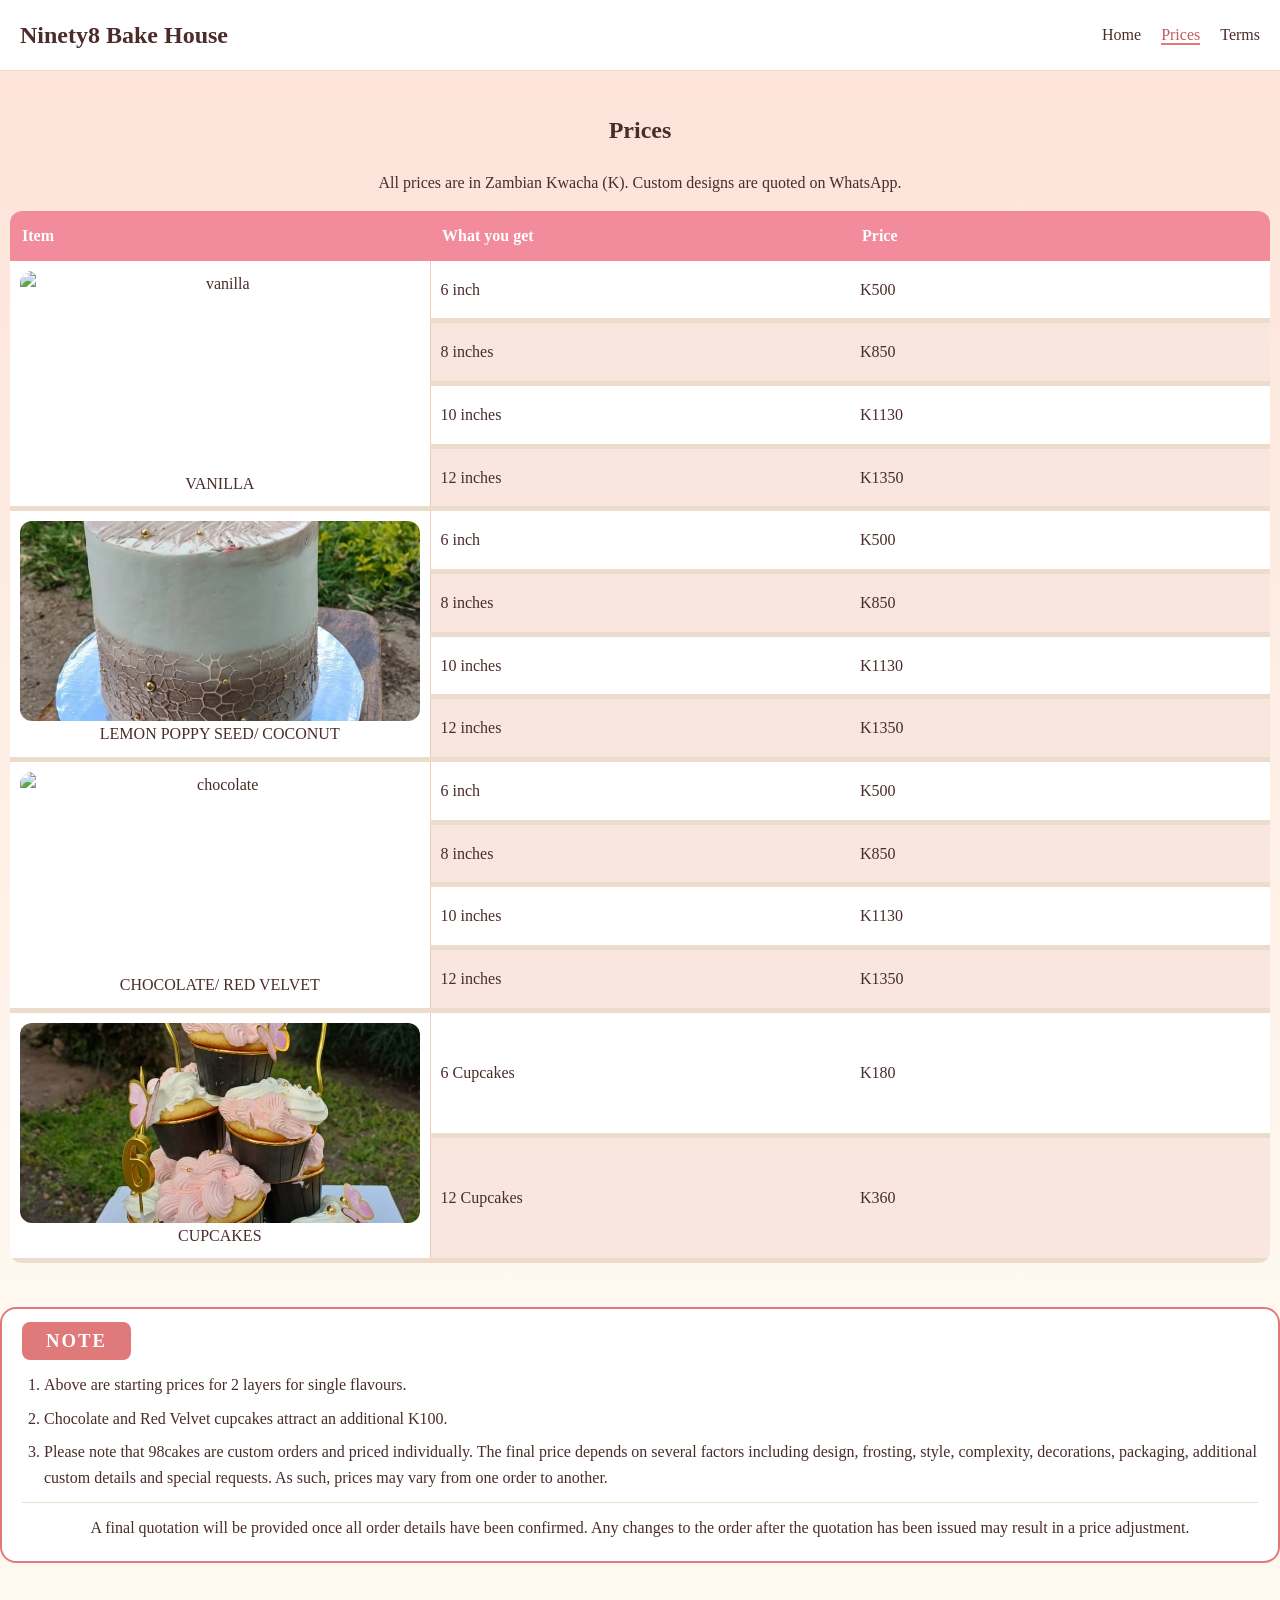
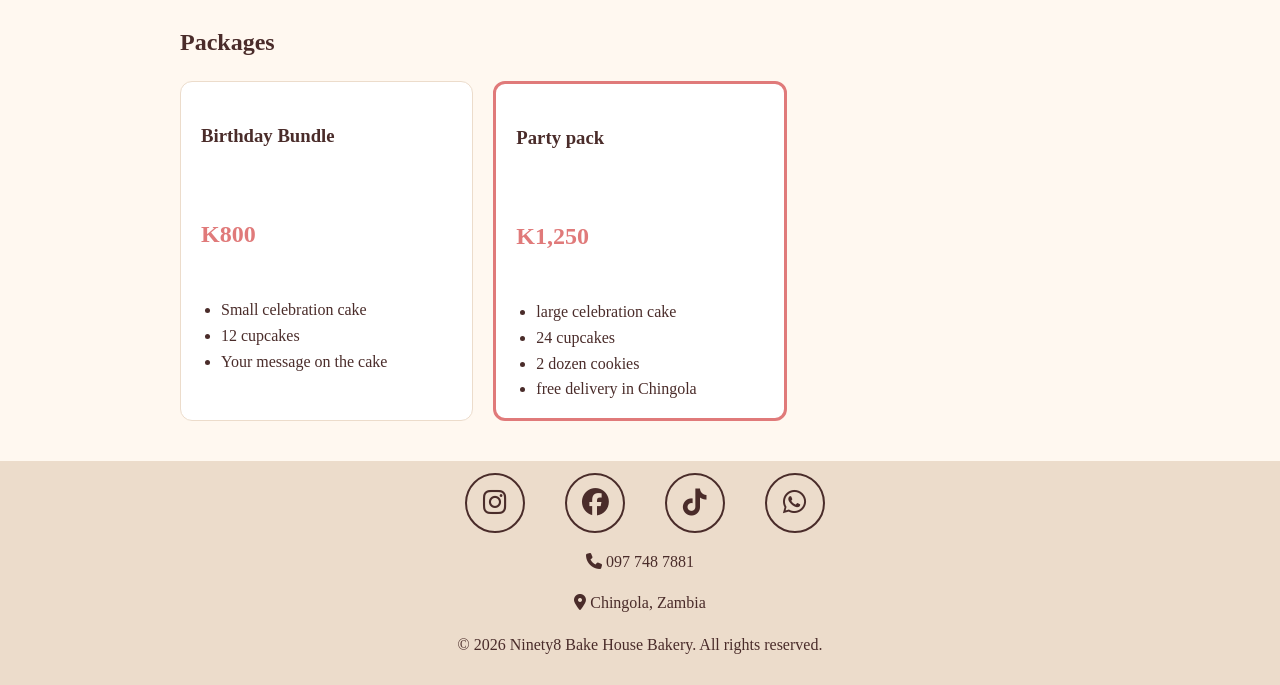
==== prices.html @ 7734d2f4 "fixing images and merge issues" ====
<!DOCTYPE html>
<html lang="en">
<head>
  <meta charset="UTF-8">
  <meta name="viewport" content="width=device-width, initial-scale=1.0">
  <title>Prices | Ninety8 Bake House Bakery</title>
  <meta name="description" content="Prices for cakes, cupcakes, cookies and party packages.">
  <link rel="stylesheet" href="styles.css">
   <link rel="stylesheet" href="https://cdnjs.cloudflare.com/ajax/libs/font-awesome/6.7.2/css/all.min.css">
</head>
<body>

  <header class="site-header">
    <a href="index.html" class="logo">Ninety8 Bake House</a>
    <nav>
      <a href="index.html">Home</a>
      <a href="prices.html" class="active" >Prices</a>
      <a href="terms.html">Terms</a>
    </nav>
  </header>

  <main>
    <section class="hero">
      <h1>Prices</h1>
      <p>All prices are in Zambian Kwacha (K). Custom designs are quoted on WhatsApp.</p>

      <!-- A <table> is for data that has rows and columns, like a price list.
           <thead> = the heading row.  <tbody> = the data rows.
           <tr> = table row.  <th> = heading cell.  <td> = normal cell. -->
           
      <table class="price-table" >
        <thead>
          <tr>
            <th>Item</th>
            <th>What you get</th>
            <th>Price</th>
          </tr>
        </thead>
        
        <tbody>
          <tr>
            <td rowspan="4" class="flavor"><img src="images/vanilla.jpg" alt="vanilla">VANILLA</td>
            <td>6 inch</td>
            <td>K500</td>
          </tr>
          <tr>  
            <td>8 inches</td>
            <td>K850</td>
          </tr>
           <tr>  
            <td>10 inches</td>
            <td>K1130</td>
          </tr> 
          <tr>  
            <td>12 inches</td>
            <td>K1350</td>
          </tr>
          
           <tr>
            <td rowspan="4"  class="flavor"><img src="images/Coconut.jpg" alt="coconut">LEMON POPPY SEED/ COCONUT</td>
            <td>6 inch</td>
            <td>K500</td>
          </tr>
          <tr>  
            <td>8 inches</td>
            <td>K850</td>
          </tr>
           <tr>  
            <td>10 inches</td>
            <td>K1130</td>
          </tr> 
          <tr>  
            <td>12 inches</td>
            <td>K1350</td>
          </tr>
          
           <tr>
            <td rowspan="4"  class="flavor"> <img src="images/chocolate.jpg" alt="chocolate">CHOCOLATE/ RED VELVET</td>
            <td>6 inch</td>
            <td>K500</td>
          </tr>
          <tr>  
            <td>8 inches</td>
            <td>K850</td>
          </tr>
           <tr>  
            <td>10 inches</td>
            <td>K1130</td>
          </tr> 
          <tr>  
            <td>12 inches</td>
            <td>K1350</td>
          </tr>
           <tr>
            <td rowspan="2"  class="flavor"><img src="images/cupcakes2.jpg" alt="cupcakes"> CUPCAKES</td>
            <td>6 Cupcakes</td>
            <td>K180</td>
          </tr>
            <td>12 Cupcakes</td>
            <td>K360</td>
          </tr>
          </tbody>
      </table>
    </section>
       
    
    <div class="note">
          <h3 class="note-title">Note</h3>
           <ol>
              <li>Above are starting prices for 2 layers for single flavours.</li>
              <li>Chocolate and Red Velvet cupcakes attract an additional K100.</li>
              <li>Please note that 98cakes are custom orders and priced individually. The final price depends on several factors including design, frosting, style, complexity, decorations, packaging, additional custom details and special requests. As such, prices may vary from one order to another.</li>
           </ol>
          <p class="note-footer">A final quotation will be provided once all order details have been confirmed. Any changes to the order after the quotation has been issued may result in a price adjustment.</p>
     </div>

    <section  class="section">
      <h2>Packages</h2>
      
      <div class="cards"> 
      
        <article class="card package" >
        <h3>Birthday Bundle</h3>
        <p   class="price">K800</p>
        <!-- <ul> = a bulleted list ("unordered"). Each bullet is an <li> (list item). -->
        <ul>
          <li>Small celebration cake</li>
          <li>12 cupcakes</li>
          <li>Your message on the cake</li>
        </ul>
      </article>
      <article class="card package featured">
        <h3>Party pack</h3>
        <p   class="price"> K1,250</p>
        <ul>
          <li>large celebration cake</li>
          <li>24 cupcakes</li>
          <li>2 dozen cookies</li>
          <li>free delivery in Chingola</li>
        </ul>
      </article>
      </div>
    </section>
  </main>
<footer class="site-footer">
           <section>
      <!--social media links-->
      <div class="social-links" >
        <a href="https://instagram.com/98bake_house"
           target="_blank"
           aria-label="instagram">
          <i class="fa-brands fa-instagram"></i>
        </a>
         <a href="https://www.facebook.com/share/1FQyY4DqXN/"
                target="_blank"
               rel="noopener noreferrer"
               aria-label="Facebook">
              <i class="fa-brands fa-facebook"></i>
          </a>
        <a href="https://tiktok.com/@98_bakehouse"
           target="_blank"
           aria-label="tiktok">
          <i class="fa-brands fa-tiktok"></i>
           </a>
          <a href="https://wa.me/260964182847"
           target="_blank"
           aria-label="WhatsApp">
          <i class="fa-brands fa-whatsapp"></i>
        </a>

      </div>
     </section>
          <p>
        <i class="fa-solid fa-phone"></i>
        097 748 7881
       </p>

      <p>
        <i class="fa-solid fa-location-dot"></i>
        Chingola, Zambia
      </p>
     
     <p>&copy; <span id="year">2026</span> Ninety8 Bake House Bakery. All rights reserved.</p>
   
</footer>

</body>
</html>
---- styles.css ----
/* ==========================================================
   Ninety8 Bake House styles
   How CSS works:   selector { property: value; }
     body         -> every <body> tag
     .card        -> every tag with class="card"
     nav a        -> every <a> that is INSIDE a <nav>
     nav a:hover  -> that <a>, but only while the mouse is over it
   ========================================================== */


/* ============ 1. Colours and fonts (DONE, read it) ============ */
/* These are VARIABLES. Change a colour here once, it changes everywhere.
   Use one like this:  color: var(--brown);
   Pick colours that match her brand. Try https://coolors.co for ideas. */
:root {
  --cream: #fff8f0;
  --brown: #4a2c2a;
  --pink: #e07a7a;
  --pink-dark: #c25b5b;
  --line: #ecdccb;
  --white: #ffffff;
  --pink-light: #f28b9b;
  --blush: #f8e6df;
}

/* Makes width and padding behave the way you expect. Just keep it. */
* {
  box-sizing: border-box;
}

body {
  margin: 0;
  font-family: Georgia, "Times New Roman", serif;
  background: var(--cream);
  color: var(--brown);
  line-height: 1.6;
}

a {
  color: var(--pink-dark);
}

/* Images never get wider than the box they are in. Important on phones. */
img {
  max-width: 100%;
  display: block;
}


/* ============ 2. Header and navigation (DONE, read it) ============ */
/* display: flex puts the children (logo and nav) side by side.
   justify-content: space-between pushes them to opposite ends.
   flex-wrap: wrap lets them go onto two lines on a small phone. */
.site-header {
  display: flex;
  flex-wrap: wrap;
  justify-content: space-between;
  align-items: center;
  gap: 12px;
  padding: 16px 20px;
  background: var(--white);
  border-bottom: 1px solid var(--line);
}

.logo {
  font-size: 1.5rem;
  font-weight: bold;
  text-decoration: none;
  color: var(--brown);
}

nav a {
  margin-left: 16px;
  text-decoration: none;
  color: var(--brown);
}

nav a:first-child {
  margin-left: 0;
}

/* .active is the page you are on right now. */
nav a:hover,
nav a.active {
  color: var(--pink-dark);
  border-bottom: 2px solid var(--pink);
}


/* ============ 3. Sections, hero and button (TODO) ============ */

/* TODO 3a: .section
   Keep content from stretching too wide on big screens, and centre it.
   Hints: max-width: 960px;  margin: 0 auto;  padding: 40px 20px;  */
   .section {
      max-width: 960px;
      margin: 0 auto;
      padding: 40px 20px;
      
   }


/* TODO 3b: .hero  (the big welcome block on the home page)
   Centre the text, give it lots of space (padding), and a soft background.
   Hint for a fade:  background: linear-gradient(180deg, #fde3d9, var(--cream)); */
   .hero {
      text-align: center;
      padding: 20px 10px;
      background: linear-gradient(180deg, #fde3d9, var(--cream));

   }


/* TODO 3c: .button  (makes a link look like a button)
   Hints: display: inline-block;  padding;  background: var(--pink);
          color: white;  border-radius: 999px (fully round ends);
          text-decoration: none (removes the underline).
   Then add .button:hover with a darker background. */
   .button {
      display: inline-block ;
      padding: 10px;
      background: var(--pink);
      color: var(--white);
      border-radius: 999px ;
      text-decoration: none;
      transition: 0.2s;
   }
   
   .button:hover {
      background: var(--pink-dark);
      color: var(--white);
   }
   


/* ============ 4. Cards (TODO) ============ */

/* TODO 4a: .cards  (the box that holds the 3 products, or the 2 packages)
   On phones: one card per row.
   Hints: display: grid;  grid-template-columns: 1fr;  gap: 20px;  */
   .cards {
      display: grid;
      grid-template-columns:1fr;
      gap: 20px;
   }


/* TODO 4b: .card
   A white box with a thin border and rounded corners.
   Hints: background, border: 1px solid var(--line), border-radius: 12px,
          overflow: hidden (so the image does not poke out of the round corners). */

.card {
   background: var(--white);
   border: 1px solid var(--line);
   border-radius: 12px;
   overflow: hidden;

}

/* TODO 4c: .card img
   Make all 3 photos the same height without squashing them.
   Hints: width: 100%;  height: 200px;  object-fit: cover;
   Try object-fit: fill  to see why "cover" is better. */
.card img {
  width: 100%;
  height: 200px;
  object-fit: cover;
   border-radius: 12px;
}


/* TODO 4d: .card h3, .card p
   The text is touching the card edges. Give it padding on the left and right. */
   .card h3 {
      padding: 20px;

   }
   .card p {
      padding: 20px;
   }


/* TODO 4e: .featured  (the package we want people to pick)
   Make it stand out: a thicker pink border. */
   .featured {
      border: 3px solid var(--pink);
   }

/* TODO 4f: .price  (the big price on a package card)
   Big, bold, pink. */
   .price {
      font-size: 24px;
      font-weight: bold;
      color: var(--pink);
   }
   


/* ============ 5. Price table (TODO) ============ */

/* TODO 5: .price-table
   Hints: width: 100%;  border-collapse: collapse;  (look up what this does)
   Then style .price-table th and .price-table td:
     some padding, text-align: left, a line under each row (border-bottom).
   Make the heading row dark (background: var(--brown)) with white text. */
   .price-table {
      width: 100%;
      border-collapse: collapse;
      border-radius: 12px;
      overflow: hidden;
      background:  #ffffff;
      table-layout: fixed;
     
   }
   .price-table img {
  width: 100%;
  height: 200px;
  object-fit: cover;
   border-radius: 12px;
}


   .price-table th {
      padding: 12px;
      color: var(--white);
      text-align: left;
      background-color: var(--pink-light);
   }

   .price-table td {
      padding: 10px; 
      text-align: left;
      color: var(--brown);
      border-bottom: 5px solid var(--line);
   }

   .price-table tr:nth-child(even) td {
      background-color: var(--blush);
   }

   td.flavor {
  text-align: center;
  vertical-align: middle;
}

td.flavor {
  border-right: 1px solid #e9cdbb;
}

  


/* ============ 6. (Stage 5 will go here) ============ */


/* ============ 7. Footer (TODO) ============ */

/* TODO 7: .site-footer
   Dark background, light text, centred, some padding.
   Footer links are now hard to read: fix .site-footer a too. */
   .site-footer {
      background: var(--line);
      text-align: center;
      padding: 12px;
   }

  
/* ============ 8. Bigger screens (TODO) ============ */
/* We built everything for PHONES first ("mobile first").
   A media query is CSS that only applies when a condition is true.
   This one: only when the screen is at least 700px wide.

   TODO 8: inside the media query below, make .cards show 3 columns
   Hint: grid-template-columns: repeat(3, 1fr);
   Test it: press F12, then click the phone/tablet icon at the top of DevTools,
   and drag the width smaller and bigger. Watch the cards jump. */

@media (min-width: 700px) {
   .cards{
 grid-template-columns: repeat(3, 1fr) ;
   }
}


/* ============ SOCIAL MEDIA LINKS ============ */

.social-links {
    display: flex;
    flex-wrap: wrap;
    gap: 30px;
    align-items: center;
    justify-content: center ;
}

.social-links a {
    width: 80px;
    height: 60px;
    flex: 0 0 60px;

    border: 2px solid var(--brown);
    border-radius: 50%;

    display: flex;
    justify-content: center;
    align-items: center;

    color: var(--brown);
    background: transparent;

    font-size: 27px;
    text-decoration: none;

    transition: all 0.3s ease;
    margin-left: 10px;
}

/* Hover effect */
.social-links a:hover {
    background: var(--pink);
    border-color: var(--pink);
    color: var(--white);
    transform: translateY(-4px);
}

.note {
  margin-top: 24px;
  padding: 20px;
  background: #fff;
  border: 2px solid var(--pink);
  border-radius: 16px;
  text-align: left;
}

.note-title {
  display: inline-block;
  margin: -34px 0 12px;
  padding: 4px 24px;
  background: var(--pink);
  color: #fff;
  border-radius: 8px;
  letter-spacing: 2px;
  text-transform: uppercase;
}

.note ol {
  margin: 0 0 12px;
  padding-left: 22px;
}

.note li {
  margin-bottom: 8px;
}

.note-footer {
  margin: 0;
  padding-top: 12px;
  border-top: 1px solid var(--line);
  text-align: center;
}
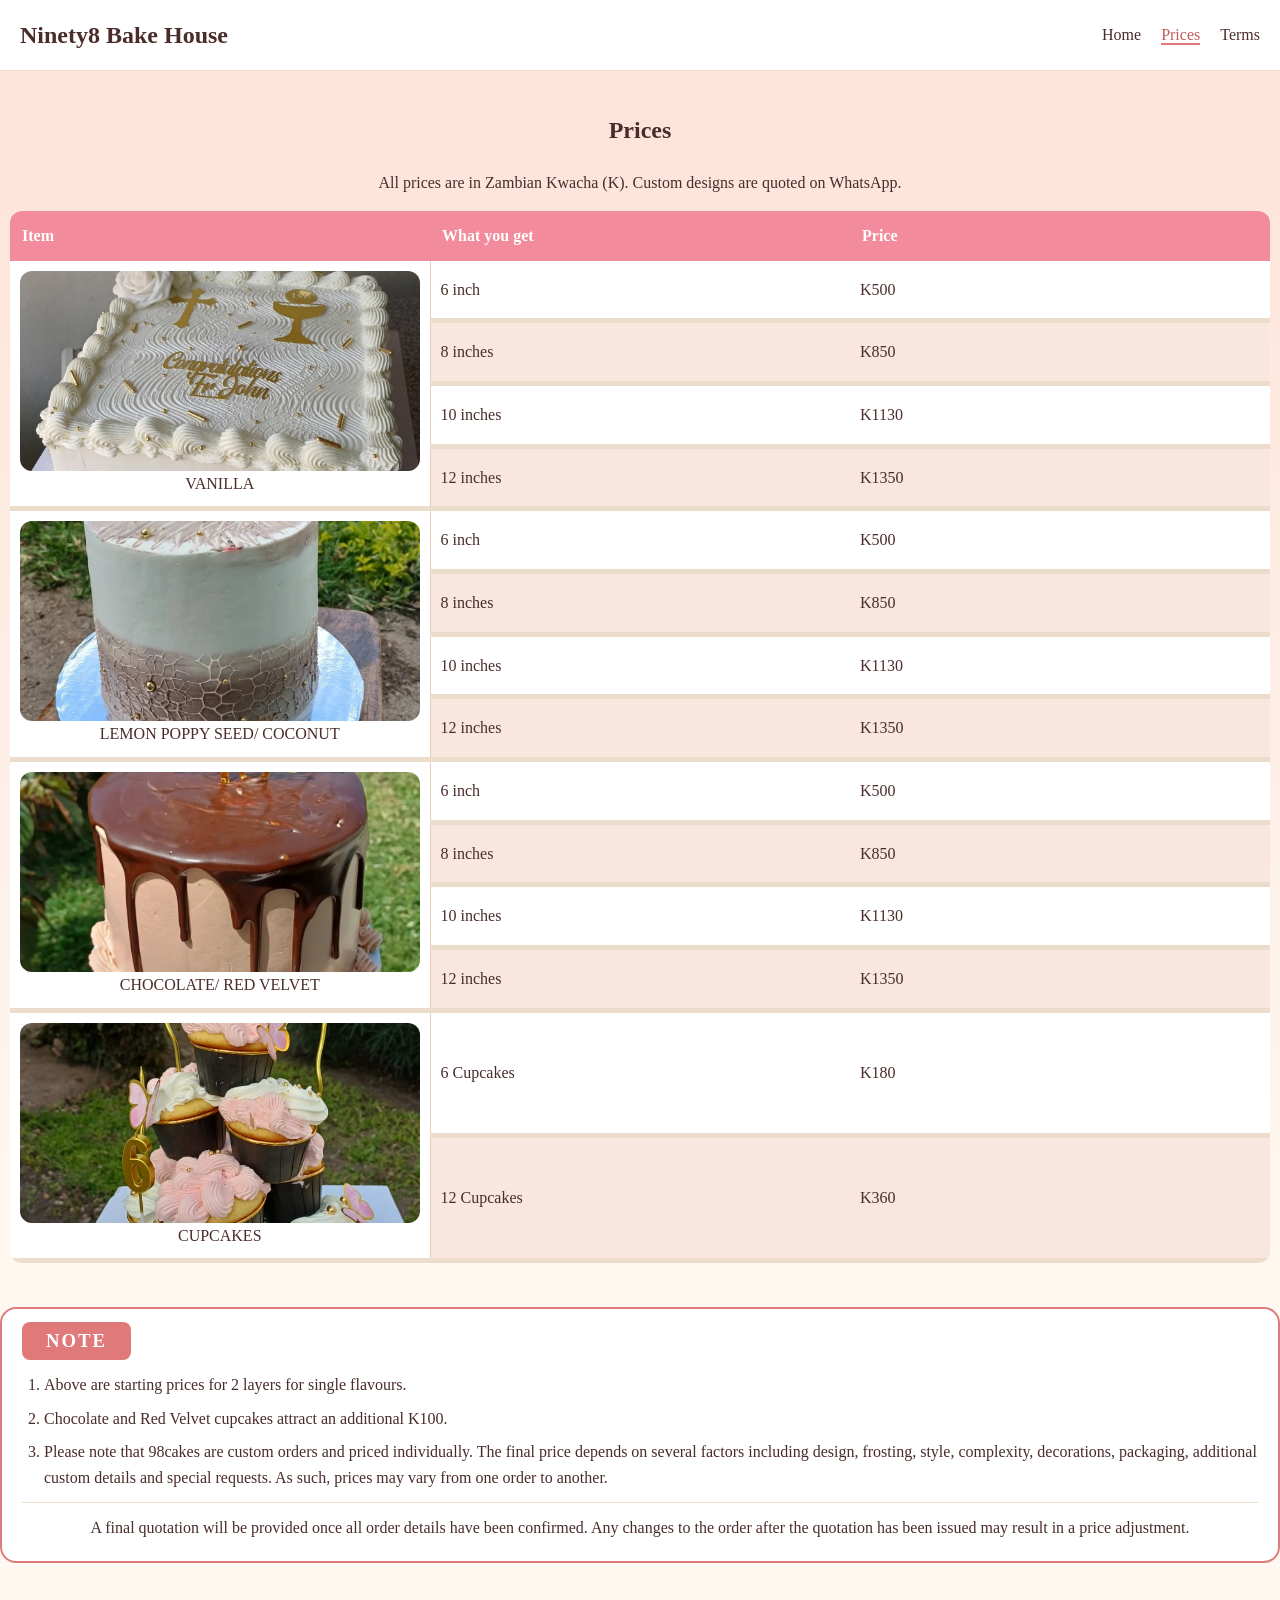
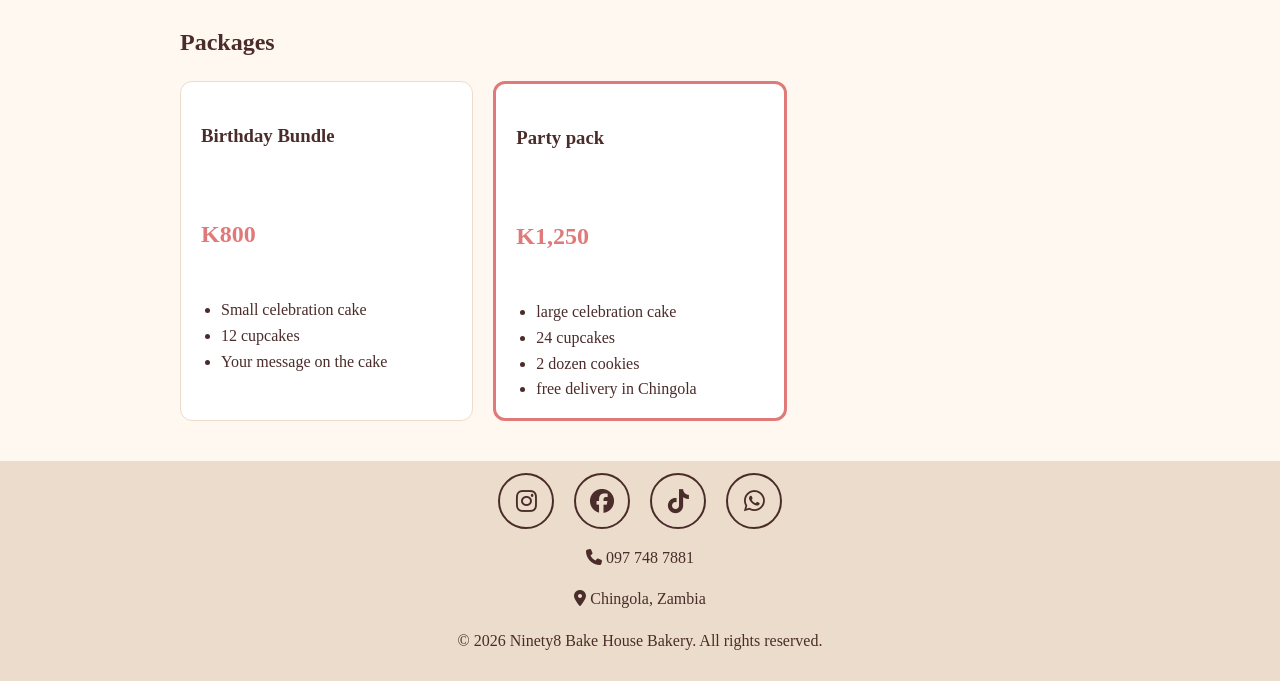
==== commit 0890fc12: "Update prices.html" ====
--- a/prices.html
+++ b/prices.html
@@ -39,7 +39,7 @@
         
         <tbody>
           <tr>
-            <td rowspan="4" class="flavor"><img src="images/vanilla.jpg" alt="vanilla">VANILLA</td>
+            <td rowspan="4" class="flavor"><img src="images/Vanilla.jpg" alt="vanilla">VANILLA</td>
             <td>6 inch</td>
             <td>K500</td>
           </tr>
@@ -75,7 +75,7 @@
           </tr>
           
            <tr>
-            <td rowspan="4"  class="flavor"> <img src="images/chocolate.jpg" alt="chocolate">CHOCOLATE/ RED VELVET</td>
+            <td rowspan="4"  class="flavor"> <img src="images/Chocolate.jpg" alt="chocolate">CHOCOLATE/ RED VELVET</td>
             <td>6 inch</td>
             <td>K500</td>
           </tr>
@@ -185,4 +185,4 @@
 </footer>
 
 </body>
-</html>+</html>
--- a/styles.css
+++ b/styles.css
@@ -287,40 +287,41 @@
 
 .social-links {
     display: flex;
-    flex-wrap: wrap;
-    gap: 30px;
+    flex-wrap: nowrap;
+    gap: clamp(8px, 3vw, 20px) ;
     align-items: center;
     justify-content: center ;
 }
 
 .social-links a {
-    width: 80px;
-    height: 60px;
-    flex: 0 0 60px;
-
-    border: 2px solid var(--brown);
-    border-radius: 50%;
-
-    display: flex;
-    justify-content: center;
-    align-items: center;
-
-    color: var(--brown);
-    background: transparent;
-
-    font-size: 27px;
-    text-decoration: none;
-
-    transition: all 0.3s ease;
-    margin-left: 10px;
-}
-
-/* Hover effect */
+  width: clamp(36px, 11vw, 56px);
+  height: clamp(36px, 11vw, 56px);
+  flex: 0 1 auto;
+
+  border: 2px solid var(--brown);
+  border-radius: 50%;
+
+  display: flex;
+  justify-content: center;
+  align-items: center;
+
+  color: var(--brown);
+  background: transparent;
+  text-decoration: none;
+  transition: all 0.3s ease;
+  padding: 0;
+  margin: 0;
+}
+
 .social-links a:hover {
-    background: var(--pink);
-    border-color: var(--pink);
-    color: var(--white);
-    transform: translateY(-4px);
+  background: var(--pink);
+  border-color: var(--pink);
+  color: var(--white);
+  transform: translateY(-4px);
+}
+
+.social-links i {
+  font-size: clamp(16px, 5vw, 24px);
 }
 
 .note {
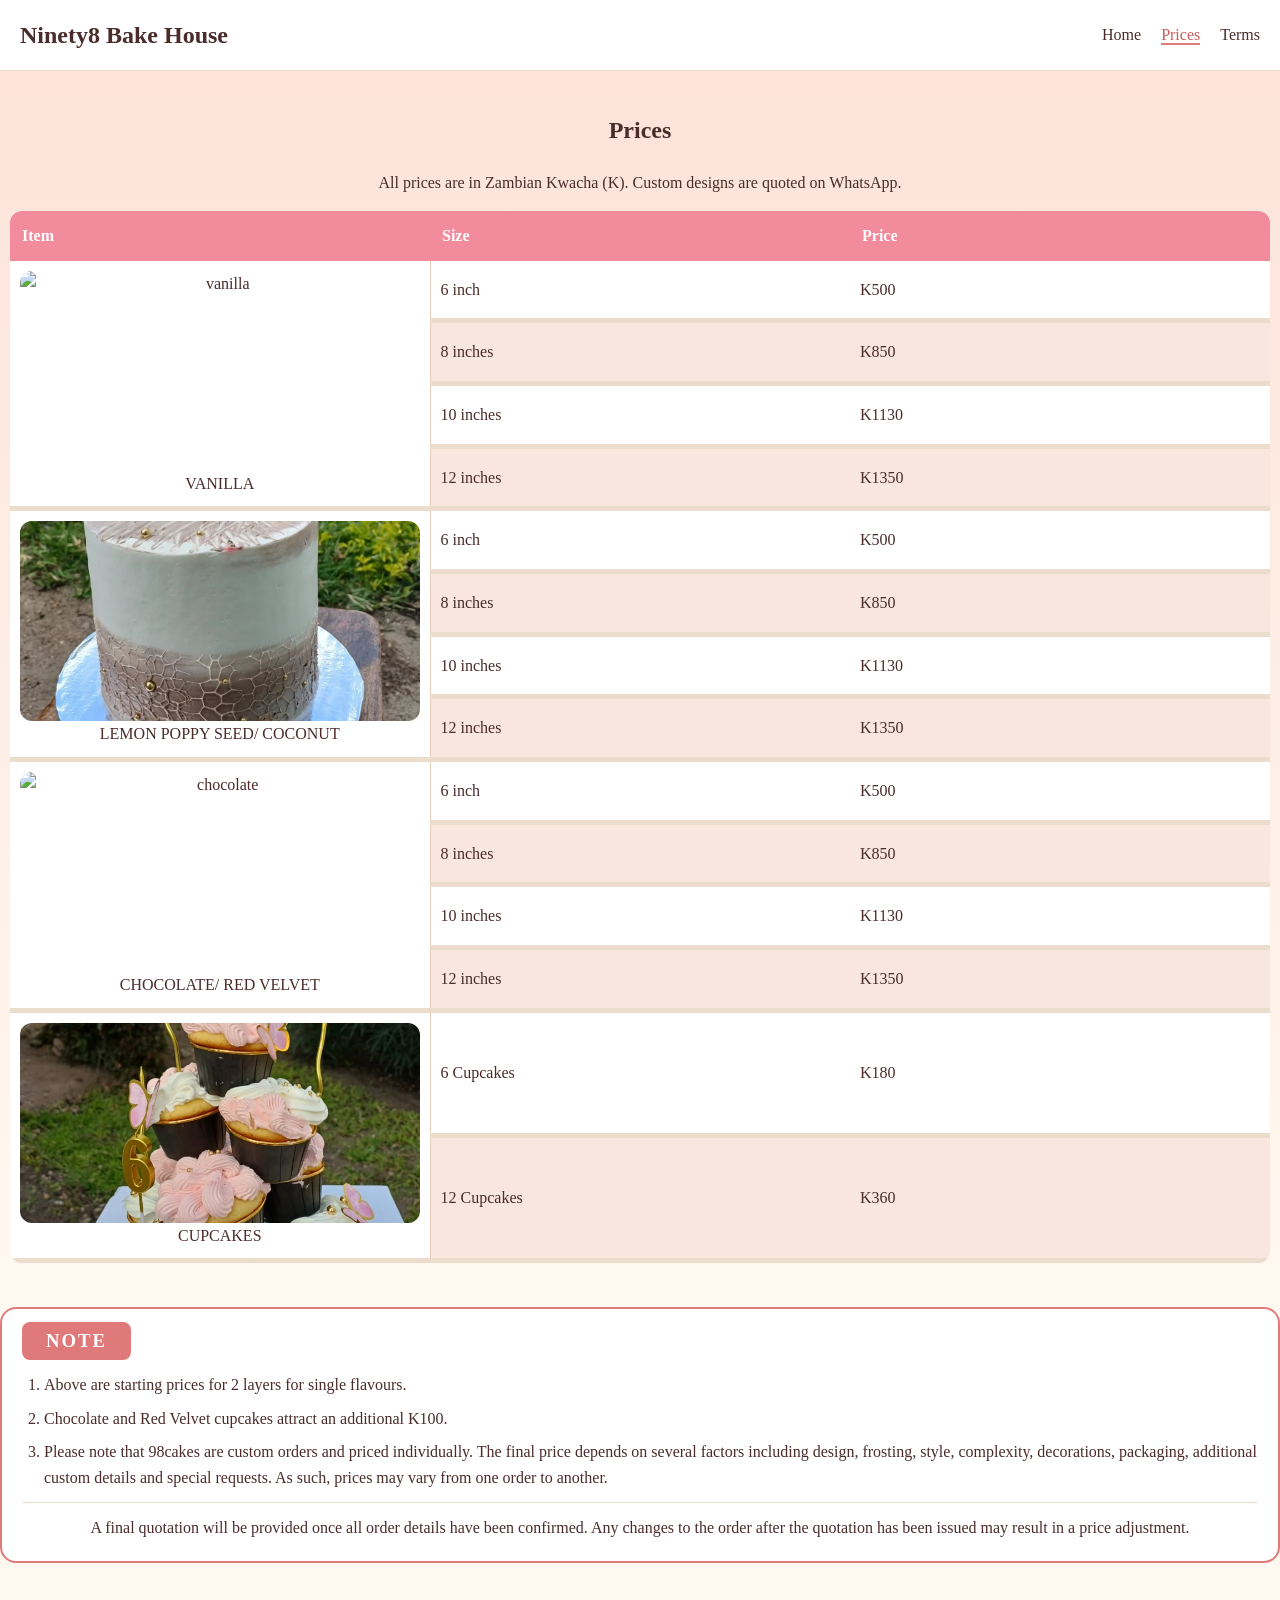
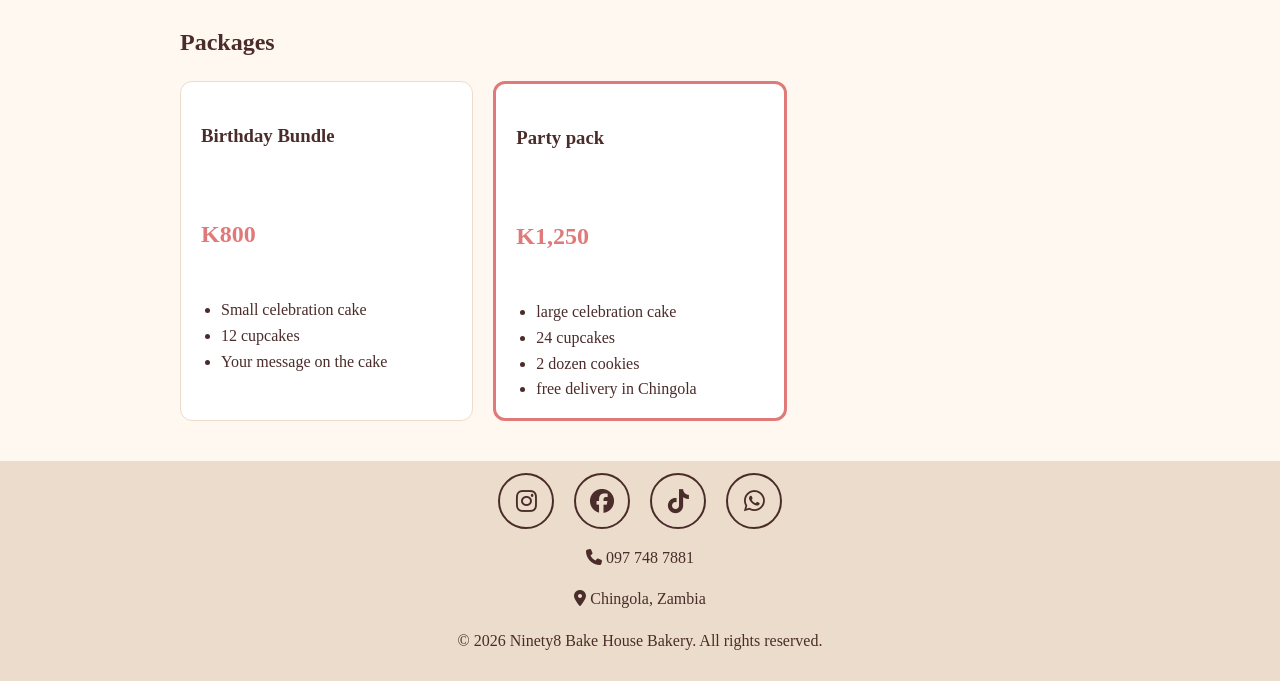
==== commit e253dd8e: "change th to size" ====
--- a/prices.html
+++ b/prices.html
@@ -32,14 +32,14 @@
         <thead>
           <tr>
             <th>Item</th>
-            <th>What you get</th>
+            <th>Size</th>
             <th>Price</th>
           </tr>
         </thead>
         
         <tbody>
           <tr>
-            <td rowspan="4" class="flavor"><img src="images/Vanilla.jpg" alt="vanilla">VANILLA</td>
+            <td rowspan="4" class="flavor"><img src="images/vanilla.jpg" alt="vanilla">VANILLA</td>
             <td>6 inch</td>
             <td>K500</td>
           </tr>
@@ -75,7 +75,7 @@
           </tr>
           
            <tr>
-            <td rowspan="4"  class="flavor"> <img src="images/Chocolate.jpg" alt="chocolate">CHOCOLATE/ RED VELVET</td>
+            <td rowspan="4"  class="flavor"> <img src="images/chocolate.jpg" alt="chocolate">CHOCOLATE/ RED VELVET</td>
             <td>6 inch</td>
             <td>K500</td>
           </tr>
@@ -185,4 +185,4 @@
 </footer>
 
 </body>
-</html>
+</html>
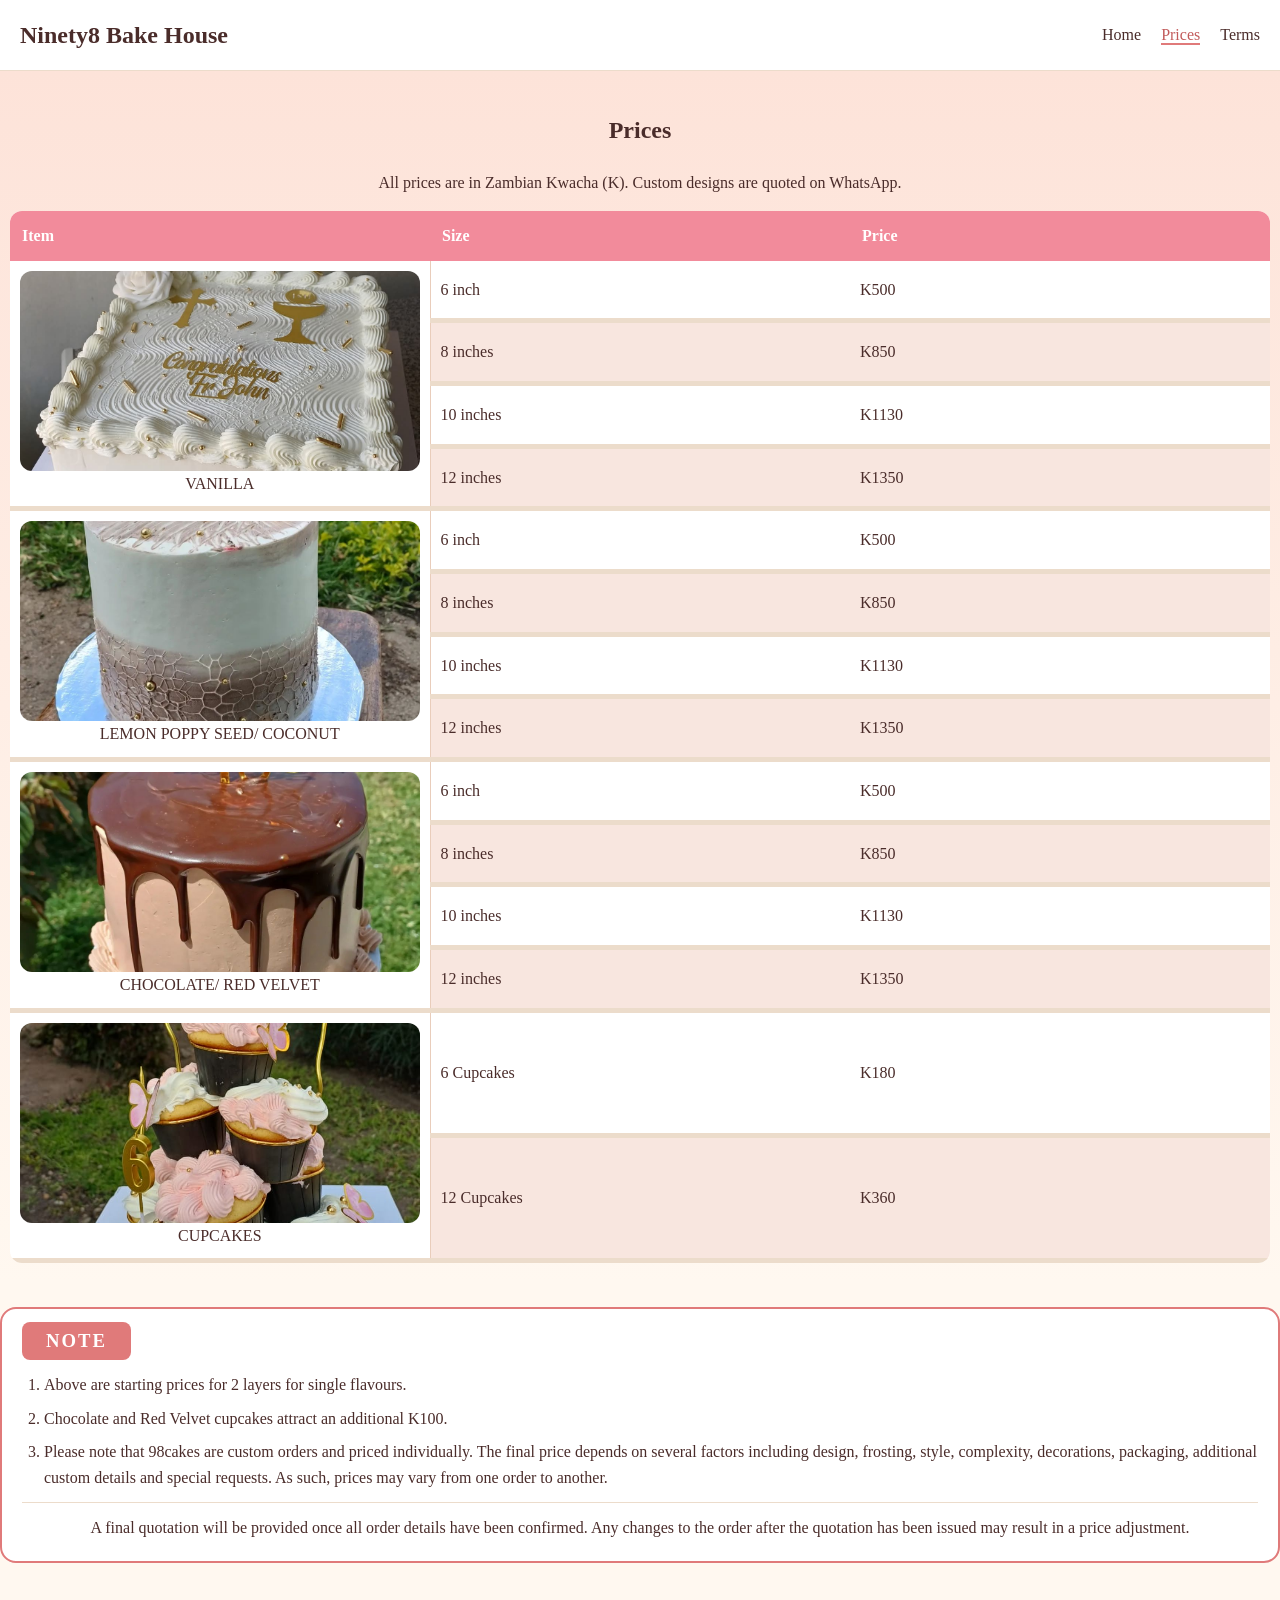
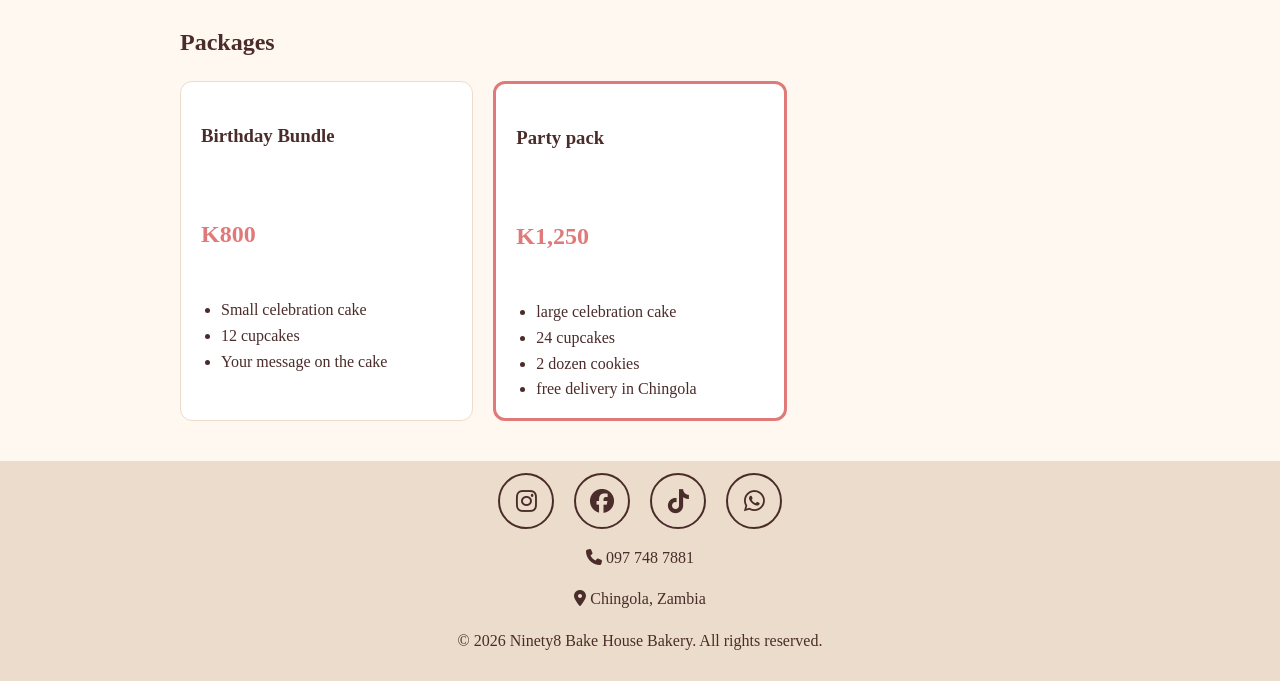
==== commit e1f19bfe: "Merge pull request #4 from mukonkoemmanuel-byte/dev change th to size" ====
--- a/prices.html
+++ b/prices.html
@@ -39,7 +39,7 @@
         
         <tbody>
           <tr>
-            <td rowspan="4" class="flavor"><img src="images/vanilla.jpg" alt="vanilla">VANILLA</td>
+            <td rowspan="4" class="flavor"><img src="images/Vanilla.jpg" alt="vanilla">VANILLA</td>
             <td>6 inch</td>
             <td>K500</td>
           </tr>
@@ -75,7 +75,7 @@
           </tr>
           
            <tr>
-            <td rowspan="4"  class="flavor"> <img src="images/chocolate.jpg" alt="chocolate">CHOCOLATE/ RED VELVET</td>
+            <td rowspan="4"  class="flavor"> <img src="images/Chocolate.jpg" alt="chocolate">CHOCOLATE/ RED VELVET</td>
             <td>6 inch</td>
             <td>K500</td>
           </tr>
@@ -185,4 +185,4 @@
 </footer>
 
 </body>
-</html>+</html>
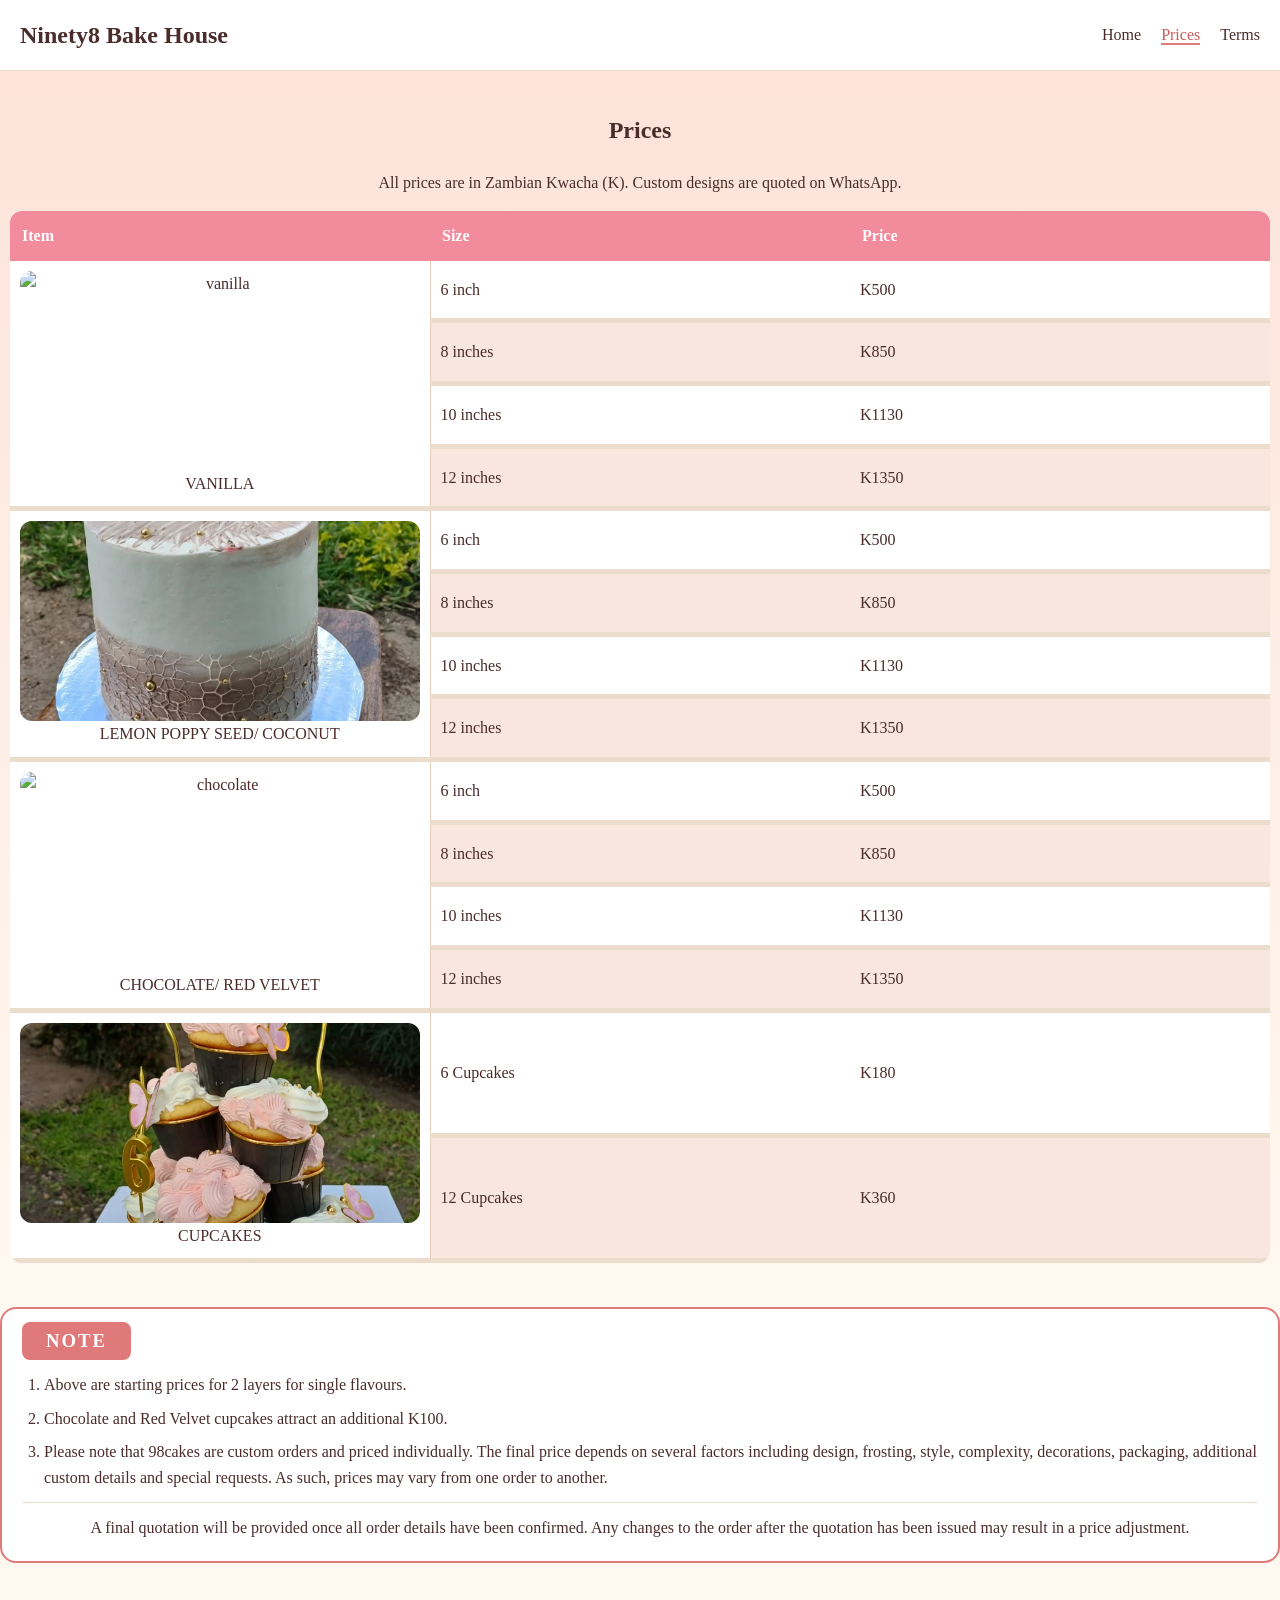
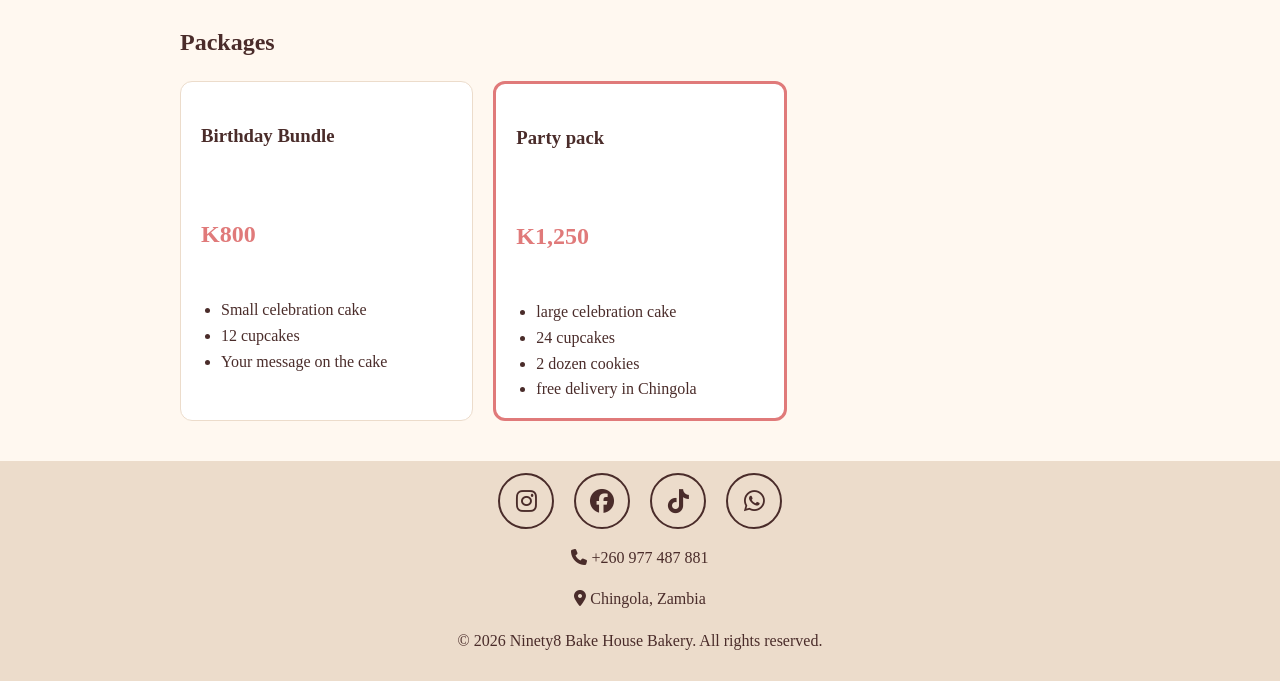
==== commit d2e7fd52: "Phone number edit" ====
--- a/prices.html
+++ b/prices.html
@@ -39,7 +39,7 @@
         
         <tbody>
           <tr>
-            <td rowspan="4" class="flavor"><img src="images/Vanilla.jpg" alt="vanilla">VANILLA</td>
+            <td rowspan="4" class="flavor"><img src="images/vanilla.jpg" alt="vanilla">VANILLA</td>
             <td>6 inch</td>
             <td>K500</td>
           </tr>
@@ -75,7 +75,7 @@
           </tr>
           
            <tr>
-            <td rowspan="4"  class="flavor"> <img src="images/Chocolate.jpg" alt="chocolate">CHOCOLATE/ RED VELVET</td>
+            <td rowspan="4"  class="flavor"> <img src="images/chocolate.jpg" alt="chocolate">CHOCOLATE/ RED VELVET</td>
             <td>6 inch</td>
             <td>K500</td>
           </tr>
@@ -172,7 +172,7 @@
      </section>
           <p>
         <i class="fa-solid fa-phone"></i>
-        097 748 7881
+        +260 977 487 881
        </p>
 
       <p>
@@ -185,4 +185,4 @@
 </footer>
 
 </body>
-</html>
+</html>
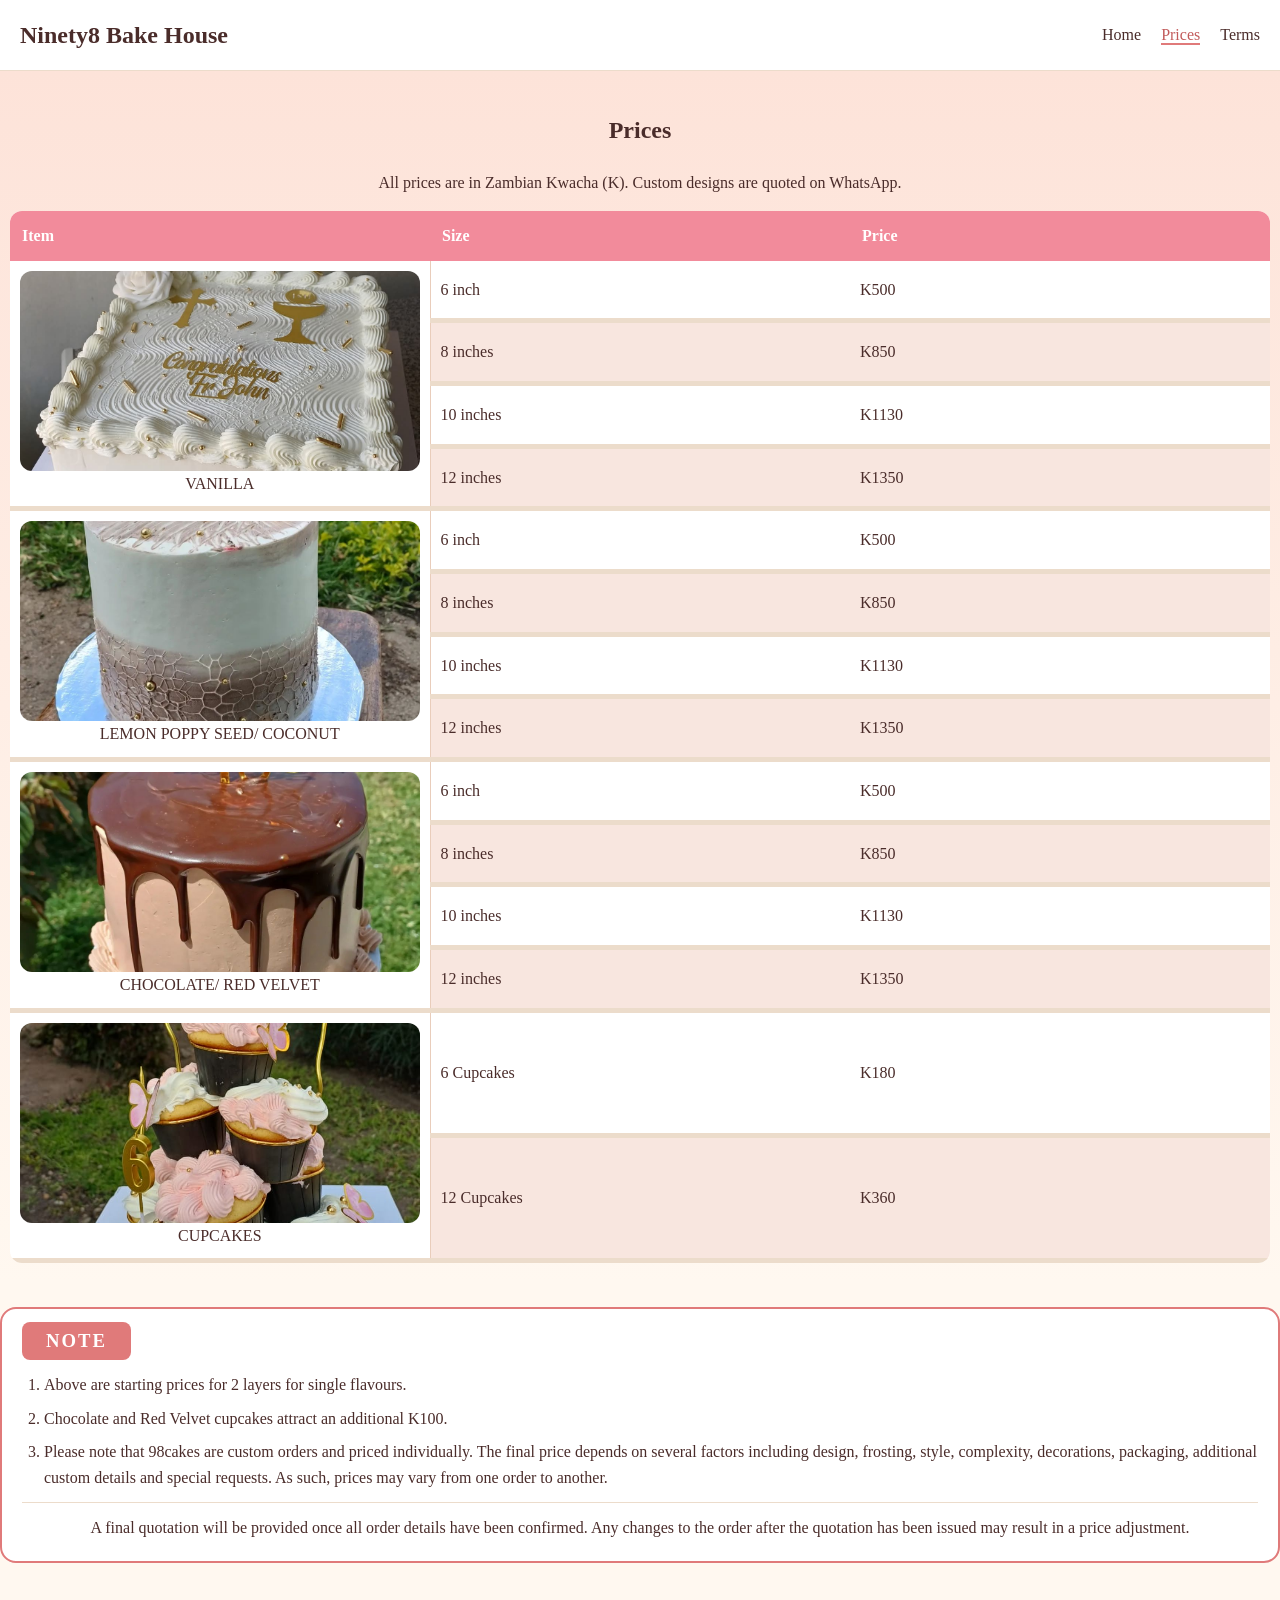
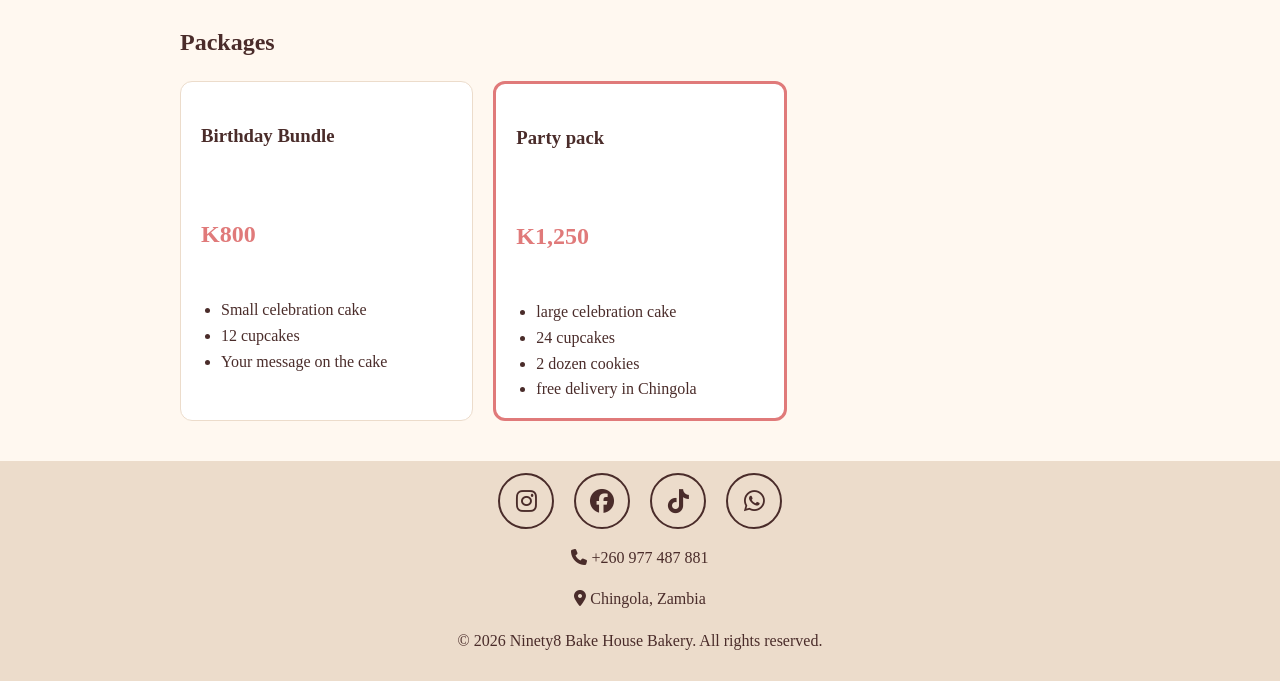
==== commit 5d4f0878: "Merge pull request #5 from mukonkoemmanuel-byte/dev Phone number edit" ====
--- a/prices.html
+++ b/prices.html
@@ -39,7 +39,7 @@
         
         <tbody>
           <tr>
-            <td rowspan="4" class="flavor"><img src="images/vanilla.jpg" alt="vanilla">VANILLA</td>
+            <td rowspan="4" class="flavor"><img src="images/Vanilla.jpg" alt="vanilla">VANILLA</td>
             <td>6 inch</td>
             <td>K500</td>
           </tr>
@@ -75,7 +75,7 @@
           </tr>
           
            <tr>
-            <td rowspan="4"  class="flavor"> <img src="images/chocolate.jpg" alt="chocolate">CHOCOLATE/ RED VELVET</td>
+            <td rowspan="4"  class="flavor"> <img src="images/Chocolate.jpg" alt="chocolate">CHOCOLATE/ RED VELVET</td>
             <td>6 inch</td>
             <td>K500</td>
           </tr>
@@ -185,4 +185,4 @@
 </footer>
 
 </body>
-</html>+</html>
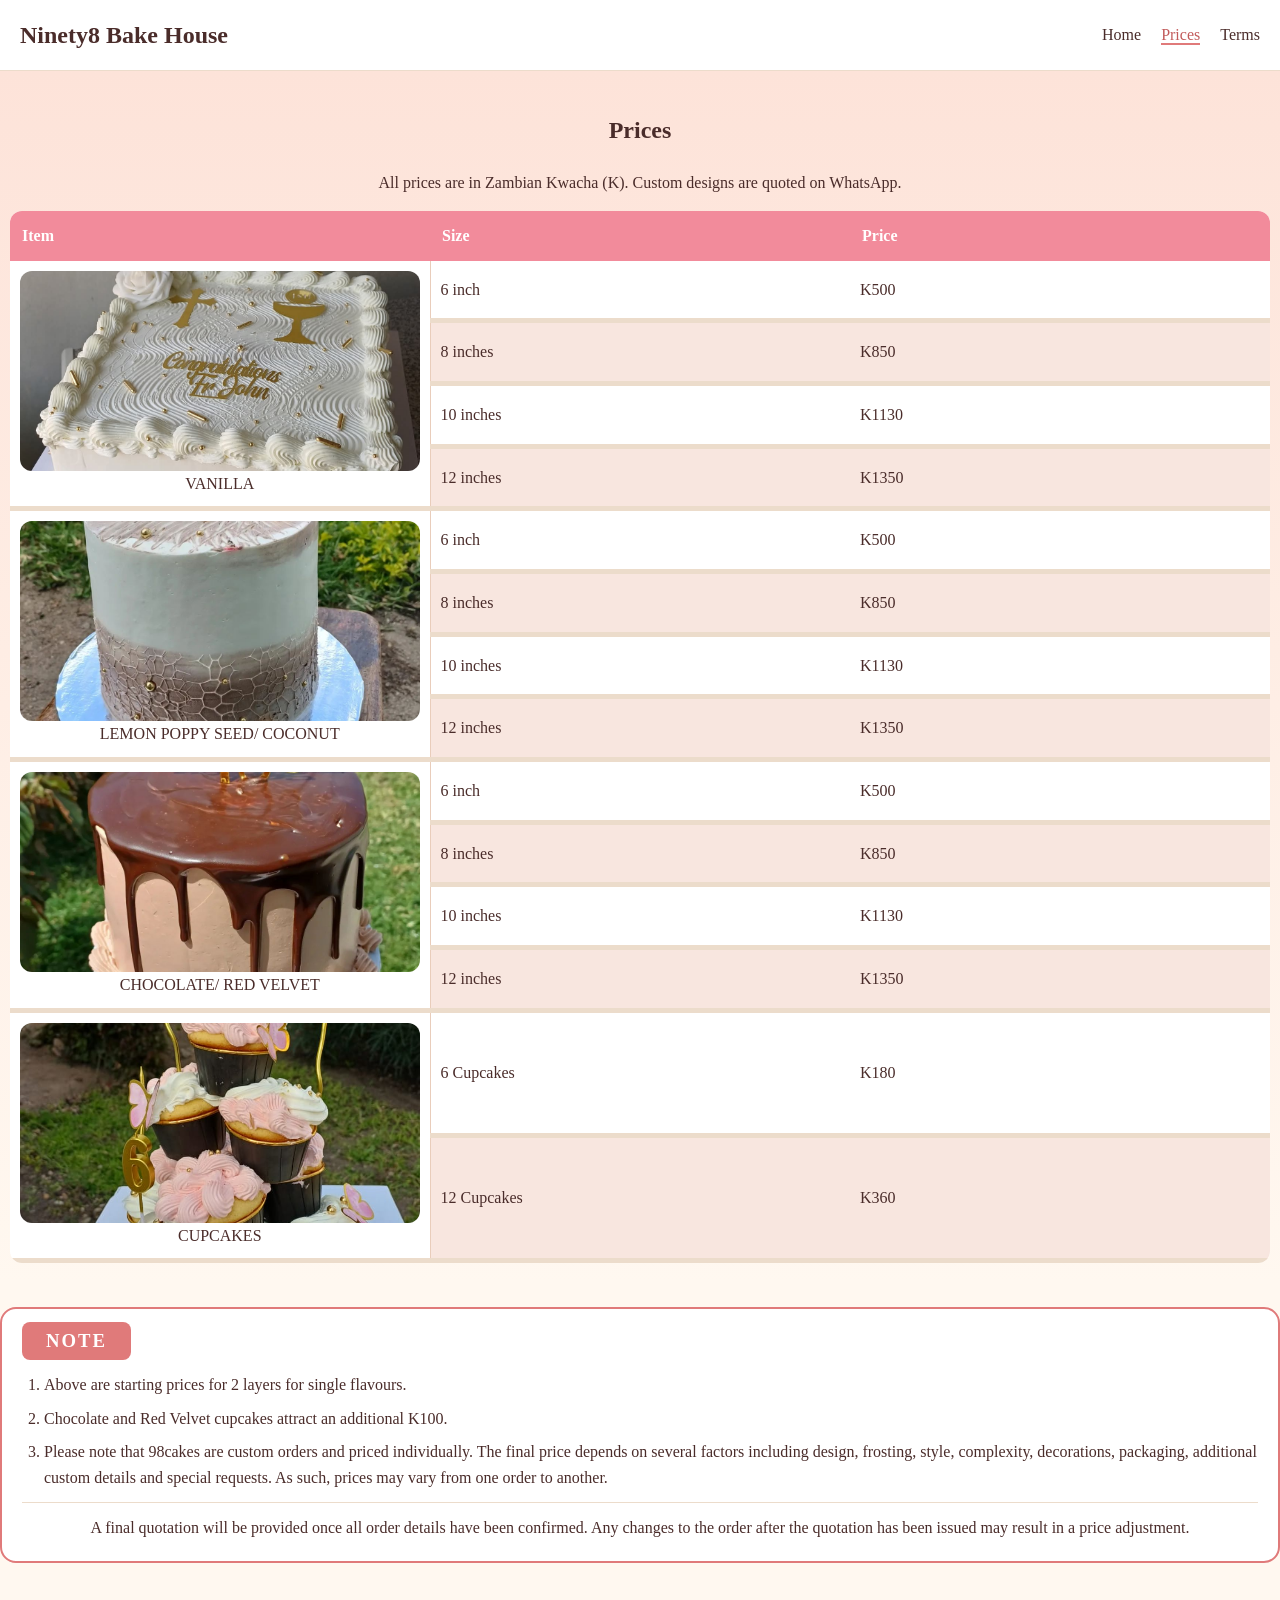
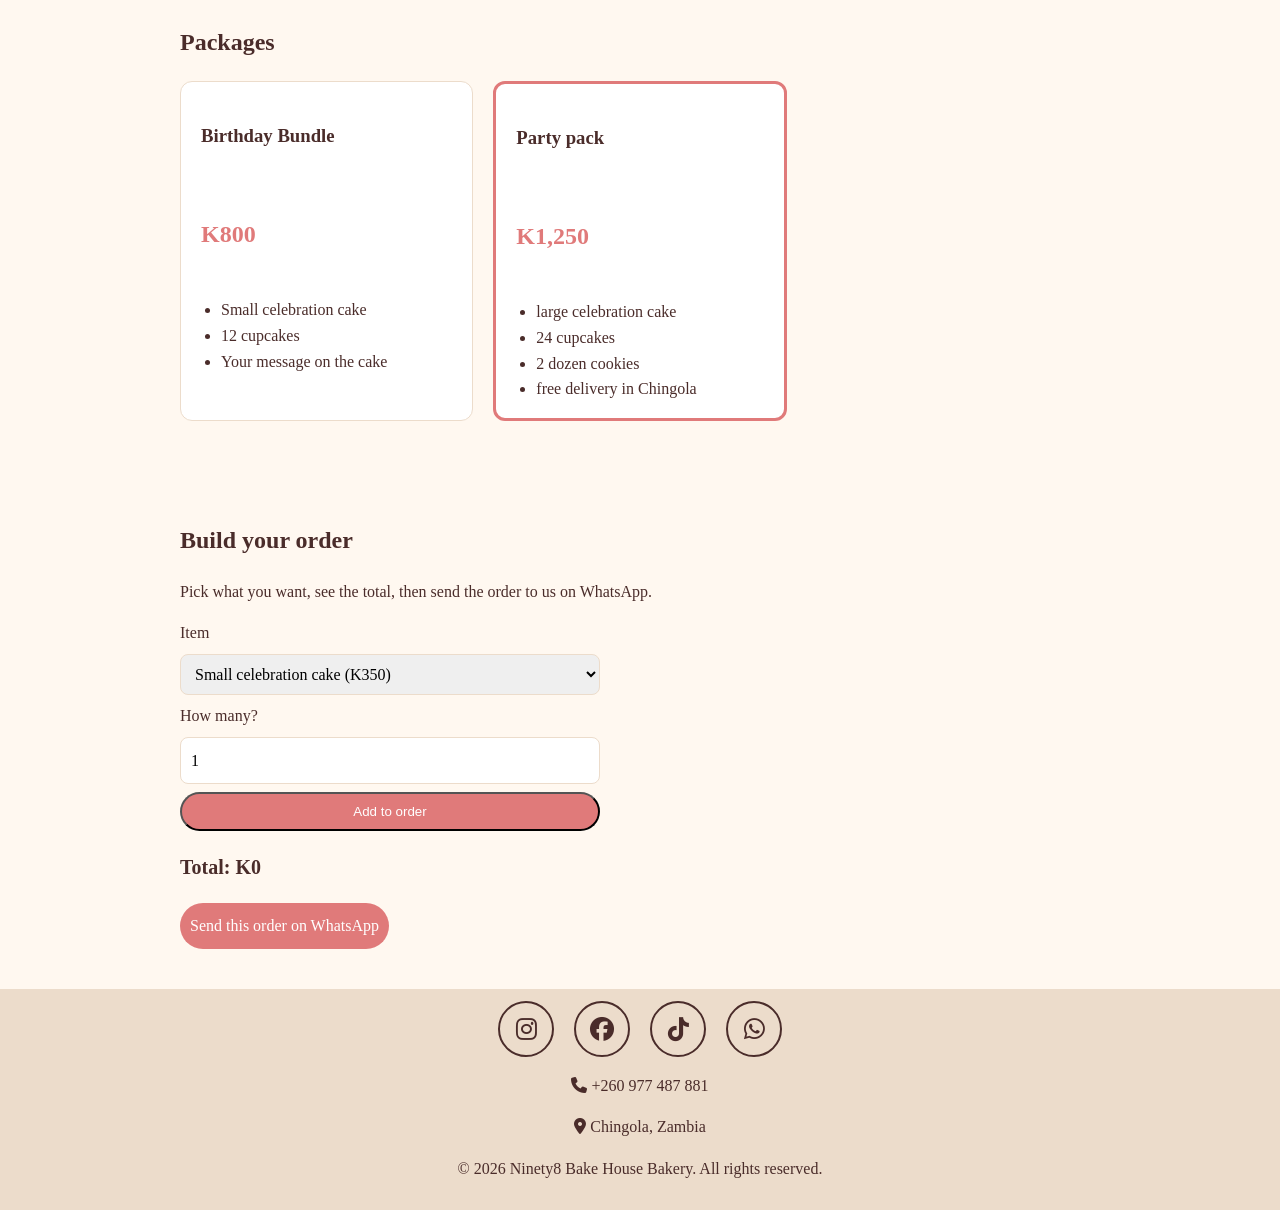
==== commit 55d789a2: "add order section and script file" ====
--- a/prices.html
+++ b/prices.html
@@ -141,6 +141,39 @@
       </article>
       </div>
     </section>
+
+      <section class="section" id="order">
+      <h2>Build your order</h2>
+      <p>Pick what you want, see the total, then send the order to us on WhatsApp.</p>
+
+      <!-- id="order-form" is how script.js finds this form. -->
+      <form id="order-form" class="order-form">
+        <!-- for="item" connects the label to the select with id="item".
+             Click the label text: the dropdown gets focus. Good for accessibility. -->
+        <label for="item">Item</label>
+        <!-- value = the price (for the maths). data-name = the clean name (for the message).
+             data-anything is how you attach your own extra information to a tag. -->
+        <select id="item">
+          <option value="350" data-name="Small celebration cake">Small celebration cake (K350)</option>
+          <option value="550" data-name="Large celebration cake">Large celebration cake (K550)</option>
+          <option value="150" data-name="Cupcakes, box of 6">Cupcakes, box of 6 (K150)</option>
+          <option value="280" data-name="Cupcakes, box of 12">Cupcakes, box of 12 (K280)</option>
+          <option value="120" data-name="Cookies, dozen">Cookies, dozen (K120)</option>
+        </select>
+
+        <label for="quantity">How many?</label>
+        <input type="number" id="quantity" value="1" min="1" max="20">
+
+        <button type="submit" class="button">Add to order</button>
+      </form>
+
+      <!-- Empty for now. JavaScript fills these in. -->
+      <ul id="order-list" class="order-list"></ul>
+      <p class="order-total">Total: K<span id="order-total">0</span></p>
+      <!-- "hidden" = not shown until JavaScript removes it. -->
+      <a id="whatsapp-order" class="button" href="#" hidden>Send this order on WhatsApp</a>
+    </section>
+
   </main>
 <footer class="site-footer">
            <section>
@@ -185,4 +218,5 @@
 </footer>
 
 </body>
+<script src="js/script.js"></script>
 </html>
--- a/styles.css
+++ b/styles.css
@@ -358,4 +358,23 @@
   padding-top: 12px;
   border-top: 1px solid var(--line);
   text-align: center;
-}+}
+
+.order-form {
+     display: grid;
+     gap: 8px;
+     max-width: 420px;
+   }
+
+   .order-form select,
+   .order-form input {
+     padding: 10px;
+     font: inherit;
+     border: 1px solid var(--line);
+     border-radius: 8px;
+   }
+
+   .order-total {
+     font-size: 1.25rem;
+     font-weight: bold;
+   }
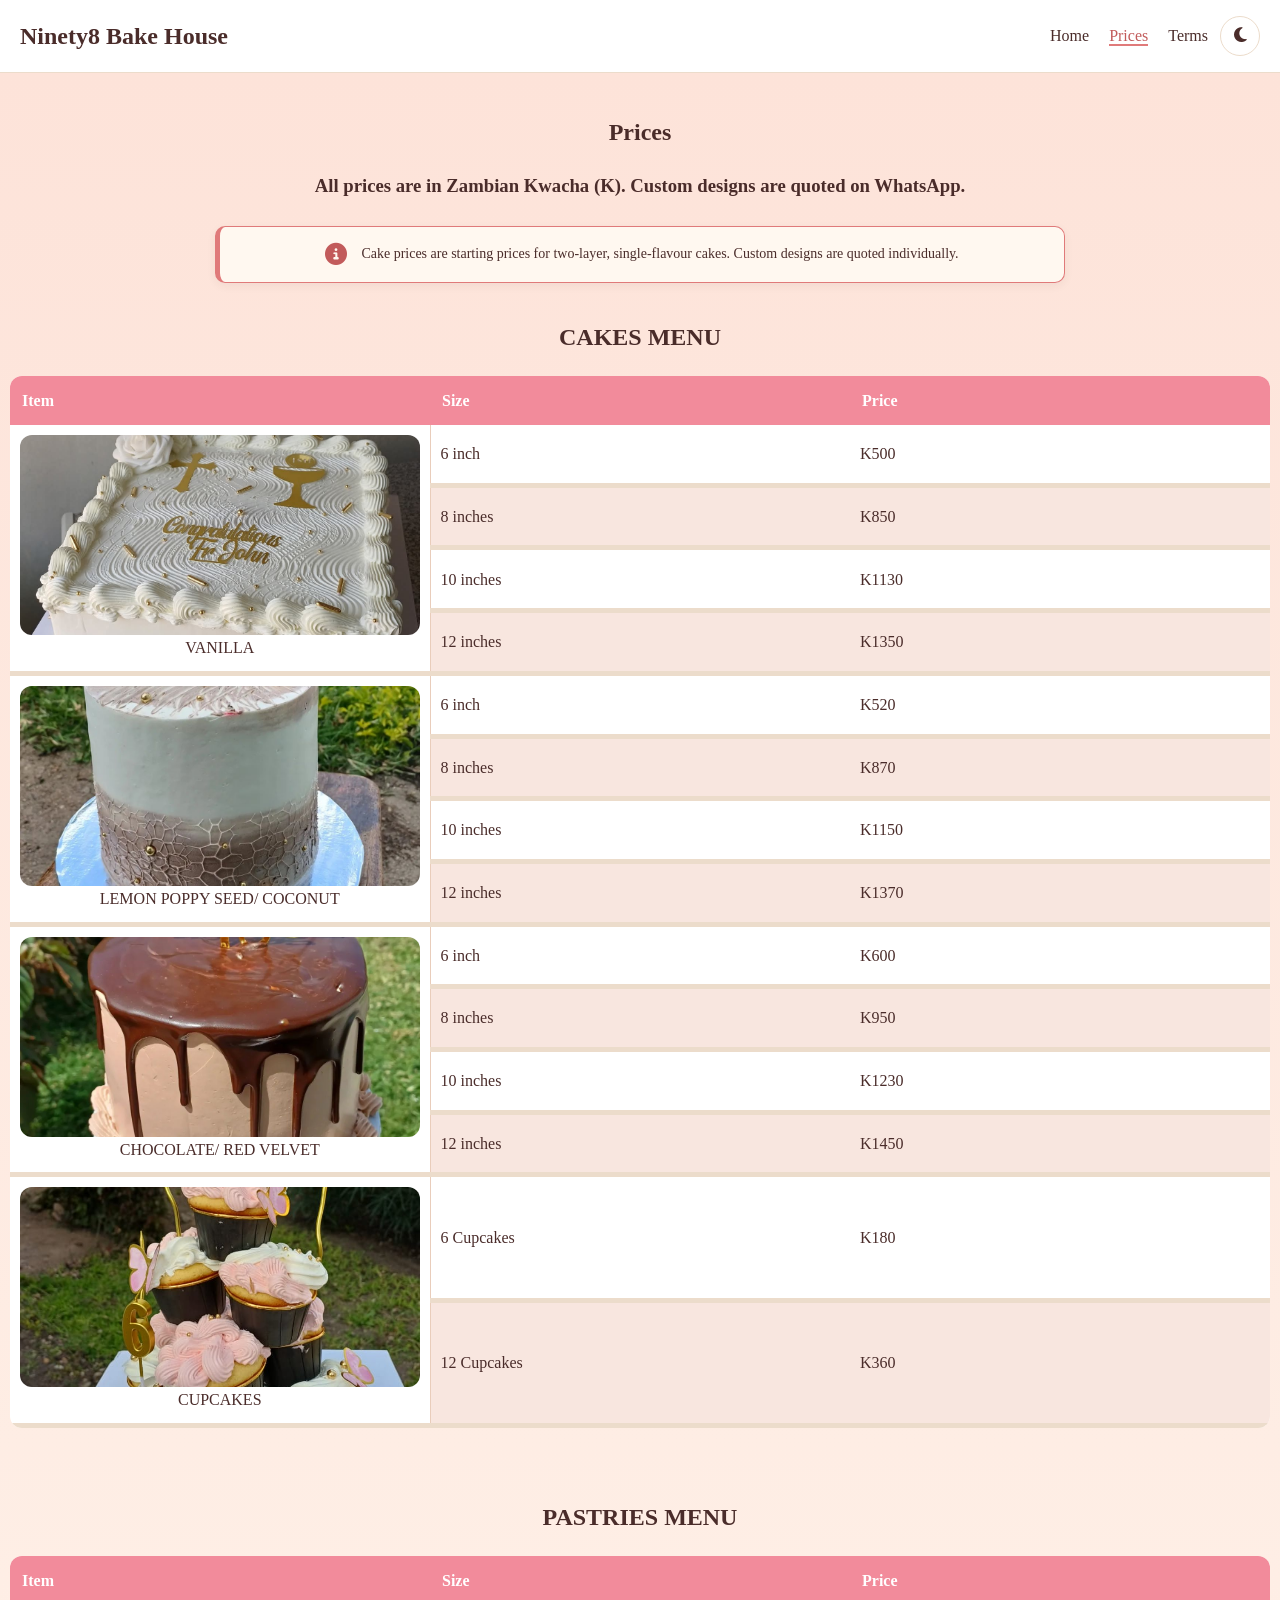
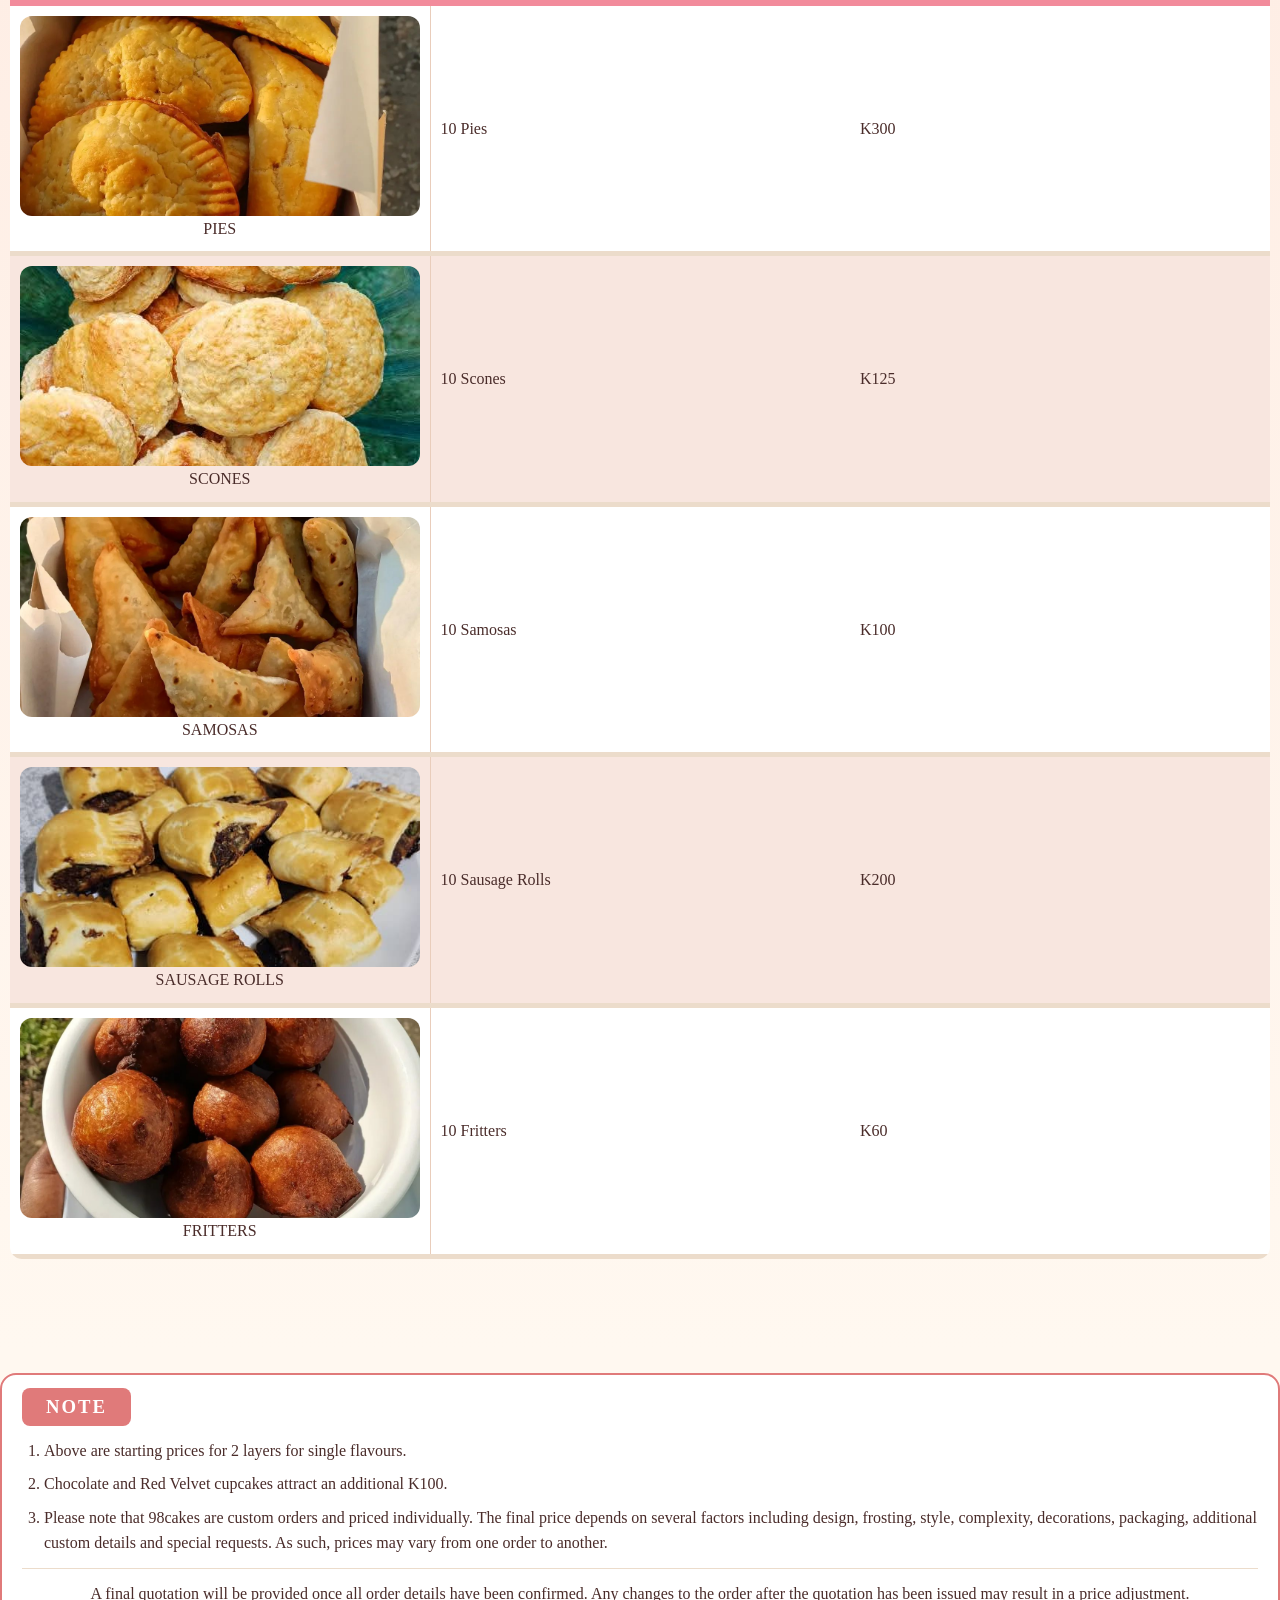
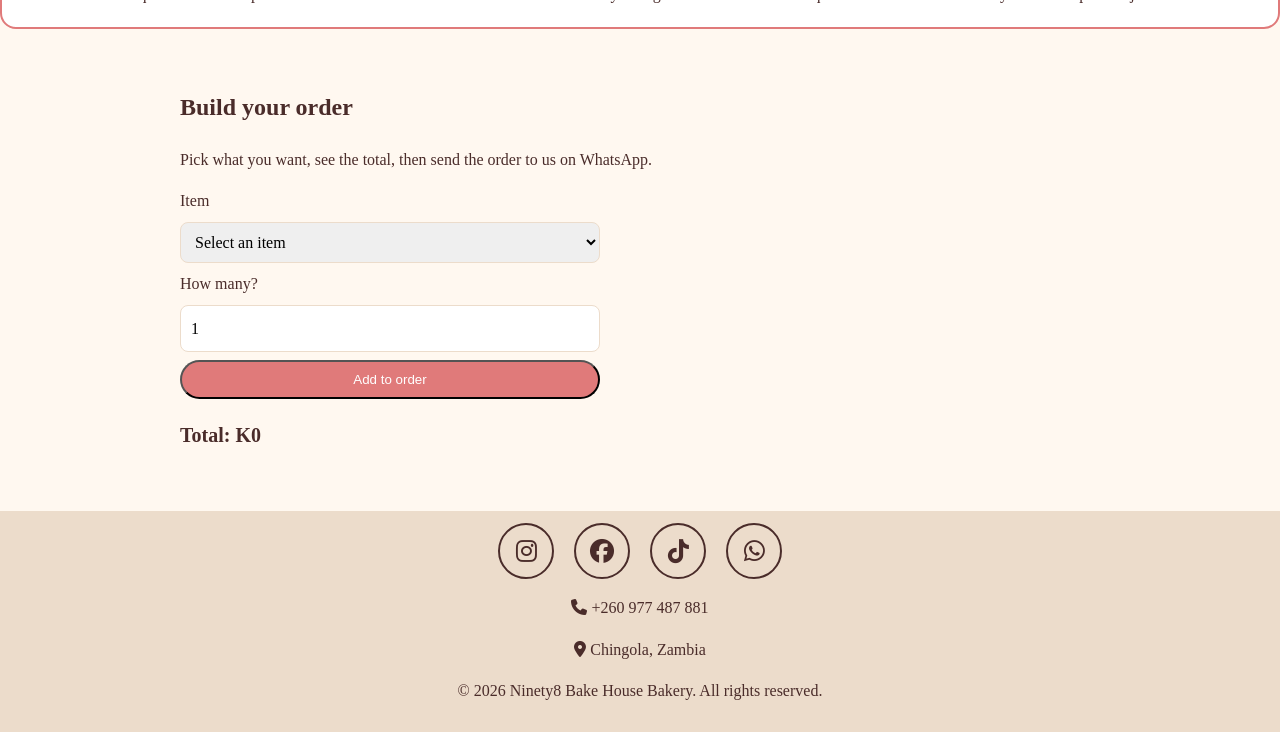
==== commit 552dc5a3: "Complete order builder and update bakery website" ====
--- a/prices.html
+++ b/prices.html
@@ -4,7 +4,7 @@
   <meta charset="UTF-8">
   <meta name="viewport" content="width=device-width, initial-scale=1.0">
   <title>Prices | Ninety8 Bake House Bakery</title>
-  <meta name="description" content="Prices for cakes, cupcakes, cookies and party packages.">
+  <meta name="description" content="Prices for cakes, cupcakes, Scones and party packages.">
   <link rel="stylesheet" href="styles.css">
    <link rel="stylesheet" href="https://cdnjs.cloudflare.com/ajax/libs/font-awesome/6.7.2/css/all.min.css">
 </head>
@@ -17,17 +17,29 @@
       <a href="prices.html" class="active" >Prices</a>
       <a href="terms.html">Terms</a>
     </nav>
+
+    <button id="theme-toggle" class="theme-toggle" aria-label="Switch to dark mode">
+    <i class="fa-solid fa-moon"></i>
+</button>
   </header>
 
   <main>
     <section class="hero">
       <h1>Prices</h1>
-      <p>All prices are in Zambian Kwacha (K). Custom designs are quoted on WhatsApp.</p>
+      <h3>All prices are in Zambian Kwacha (K). Custom designs are quoted on WhatsApp.</h3>
+      <div class="price-notice">
+  <i class="fa-solid fa-circle-info"></i>
+  <p>
+    Cake prices are starting prices for two-layer, single-flavour cakes.
+    Custom designs are quoted individually.
+  </p>
+</div>
 
       <!-- A <table> is for data that has rows and columns, like a price list.
            <thead> = the heading row.  <tbody> = the data rows.
            <tr> = table row.  <th> = heading cell.  <td> = normal cell. -->
-           
+          <h2>CAKES MENU</h2>
+            
       <table class="price-table" >
         <thead>
           <tr>
@@ -59,47 +71,87 @@
            <tr>
             <td rowspan="4"  class="flavor"><img src="images/Coconut.jpg" alt="coconut">LEMON POPPY SEED/ COCONUT</td>
             <td>6 inch</td>
-            <td>K500</td>
+            <td>K520</td>
           </tr>
           <tr>  
             <td>8 inches</td>
-            <td>K850</td>
+            <td>K870</td>
           </tr>
            <tr>  
             <td>10 inches</td>
-            <td>K1130</td>
+            <td>K1150</td>
           </tr> 
           <tr>  
             <td>12 inches</td>
-            <td>K1350</td>
+            <td>K1370</td>
           </tr>
           
            <tr>
             <td rowspan="4"  class="flavor"> <img src="images/Chocolate.jpg" alt="chocolate">CHOCOLATE/ RED VELVET</td>
             <td>6 inch</td>
-            <td>K500</td>
+            <td>K600</td>
           </tr>
           <tr>  
             <td>8 inches</td>
-            <td>K850</td>
+            <td>K950</td>
           </tr>
            <tr>  
             <td>10 inches</td>
-            <td>K1130</td>
+            <td>K1230</td>
           </tr> 
           <tr>  
             <td>12 inches</td>
-            <td>K1350</td>
+            <td>K1450</td>
           </tr>
            <tr>
             <td rowspan="2"  class="flavor"><img src="images/cupcakes2.jpg" alt="cupcakes"> CUPCAKES</td>
             <td>6 Cupcakes</td>
             <td>K180</td>
           </tr>
+          <tr>
             <td>12 Cupcakes</td>
             <td>K360</td>
           </tr>
           </tbody>
+      </table>
+      <h2>PASTRIES MENU</h2>
+
+      <table class="price-table">
+        <thead>
+           <tr>
+            <th>Item</th>
+            <th>Size</th>
+            <th>Price</th>
+          </tr>
+        </thead>
+
+        <tbody>
+          <tr>
+            <td class="flavor"><img src="images/pie 2.jpg" alt="Pies"> PIES</td>
+            <td>10 Pies</td>
+            <td>K300</td>
+          </tr>
+             <tr>
+            <td class="flavor"><img src="images/scones.jpg" alt="Scones"> SCONES</td>
+            <td>10 Scones</td>
+            <td>K125</td>
+          </tr>
+             <tr>
+            <td class="flavor"><img src="images/samosas 2.jpg" alt="Samosas"> SAMOSAS</td>
+            <td>10 Samosas</td>
+            <td>K100</td>
+          </tr>
+             <tr>
+            <td class="flavor"><img src="images/sausage rolls.jpg" alt="Sausage Rolls"> SAUSAGE ROLLS</td>
+            <td>10 Sausage Rolls</td>
+            <td>K200</td>
+          </tr>
+            <tr>
+            <td class="flavor"><img src="images/fritters.jpg" alt="Fritters"> FRITTERS</td>
+            <td>10 Fritters</td>
+            <td>K60</td>
+          </tr>
+        </tbody>
       </table>
     </section>
        
@@ -114,59 +166,48 @@
           <p class="note-footer">A final quotation will be provided once all order details have been confirmed. Any changes to the order after the quotation has been issued may result in a price adjustment.</p>
      </div>
 
-    <section  class="section">
-      <h2>Packages</h2>
-      
-      <div class="cards"> 
-      
-        <article class="card package" >
-        <h3>Birthday Bundle</h3>
-        <p   class="price">K800</p>
-        <!-- <ul> = a bulleted list ("unordered"). Each bullet is an <li> (list item). -->
-        <ul>
-          <li>Small celebration cake</li>
-          <li>12 cupcakes</li>
-          <li>Your message on the cake</li>
-        </ul>
-      </article>
-      <article class="card package featured">
-        <h3>Party pack</h3>
-        <p   class="price"> K1,250</p>
-        <ul>
-          <li>large celebration cake</li>
-          <li>24 cupcakes</li>
-          <li>2 dozen cookies</li>
-          <li>free delivery in Chingola</li>
-        </ul>
-      </article>
-      </div>
-    </section>
-
       <section class="section" id="order">
       <h2>Build your order</h2>
       <p>Pick what you want, see the total, then send the order to us on WhatsApp.</p>
 
       <!-- id="order-form" is how script.js finds this form. -->
-      <form id="order-form" class="order-form">
-        <!-- for="item" connects the label to the select with id="item".
-             Click the label text: the dropdown gets focus. Good for accessibility. -->
-        <label for="item">Item</label>
-        <!-- value = the price (for the maths). data-name = the clean name (for the message).
-             data-anything is how you attach your own extra information to a tag. -->
-        <select id="item">
-          <option value="350" data-name="Small celebration cake">Small celebration cake (K350)</option>
-          <option value="550" data-name="Large celebration cake">Large celebration cake (K550)</option>
-          <option value="150" data-name="Cupcakes, box of 6">Cupcakes, box of 6 (K150)</option>
-          <option value="280" data-name="Cupcakes, box of 12">Cupcakes, box of 12 (K280)</option>
-          <option value="120" data-name="Cookies, dozen">Cookies, dozen (K120)</option>
-        </select>
-
-        <label for="quantity">How many?</label>
-        <input type="number" id="quantity" value="1" min="1" max="20">
-
-        <button type="submit" class="button">Add to order</button>
-      </form>
-
+     <form id="order-form" class="order-form">
+
+  <label for="item">Item</label>
+  <select id="item" required>
+    <option value="" selected disabled>Select an item</option>
+    <option value="vanilla">Vanilla cake</option>
+    <option value="lemon">Lemon Poppy Seed cake</option>
+    <option value="coconut">Coconut cake</option>
+    <option value="chocolate">Chocolate cake</option>
+    <option value="red-velvet">Red Velvet cake</option>
+
+    <option value="cupcakes-6">Cupcakes — box of 6</option>
+    <option value="cupcakes-12">Cupcakes — box of 12</option>
+
+    <option value="pies">Pies — 10 pieces</option>
+    <option value="scones">Scones — 10 pieces</option>
+    <option value="samosas">Samosas — 10 pieces</option>
+    <option value="sausage-rolls">Sausage Rolls — 10 pieces</option>
+    <option value="fritters">Fritters — 10 pieces</option>
+  </select>
+
+  <div id="cake-size-container" hidden>
+    <label for="cake-size">Choose cake size</label>
+    <select id="cake-size">
+      <option value="6">6 inches</option>
+      <option value="8">8 inches</option>
+      <option value="10">10 inches</option>
+      <option value="12">12 inches</option>
+    </select>
+  </div>
+
+  <label for="quantity">How many?</label>
+  <input type="number" id="quantity" value="1" min="1" max="20" required>
+
+  <button type="submit" class="button">Add to order</button>
+
+</form>
       <!-- Empty for now. JavaScript fills these in. -->
       <ul id="order-list" class="order-list"></ul>
       <p class="order-total">Total: K<span id="order-total">0</span></p>
@@ -216,7 +257,7 @@
      <p>&copy; <span id="year">2026</span> Ninety8 Bake House Bakery. All rights reserved.</p>
    
 </footer>
-
+<script src="script.js"></script>
 </body>
-<script src="js/script.js"></script>
+
 </html>
--- a/styles.css
+++ b/styles.css
@@ -377,4 +377,165 @@
    .order-total {
      font-size: 1.25rem;
      font-weight: bold;
-   }+   }
+
+   [hidden] {
+  display: none !important;
+}
+
+.price-table {
+    margin-bottom: 70px;
+}
+
+/* Pricing notice */
+.price-notice {
+    max-width: 850px;
+    margin: 25px auto 35px;
+    padding: 16px 22px;
+
+    display: flex;
+    align-items: center;
+    justify-content: center;
+    gap: 14px;
+
+    background: #fff8f0;
+    border: 1px solid var(--pink);
+    border-left: 5px solid var(--pink);
+    border-radius: 10px;
+
+    box-shadow: 0 3px 10px rgba(74, 44, 42, 0.06);
+}
+
+.price-notice i {
+    color: var(--pink-dark);
+    font-size: 22px;
+    flex-shrink: 0;
+}
+
+.price-notice p {
+    margin: 0;
+    color: var(--brown);
+    font-size: 14px;
+    line-height: 1.6;
+    text-align: left;
+}
+
+@media (max-width: 600px) {
+    .price-notice {
+        margin: 20px 5px 30px;
+        padding: 13px;
+        gap: 10px;
+    }
+
+    .price-notice p {
+        font-size: 13px;
+    }
+}
+
+/* Smaller images on mobile screens */
+@media (max-width: 600px) {
+    .price-table img {
+        width: 100%;
+        height: 120px;
+        object-fit: cover;
+        border-radius: 10px;
+    }
+}
+
+
+/* ==================================================
+   DARK / LIGHT MODE
+================================================== */
+
+/* Navigation alignment */
+.site-header nav {
+    margin-left: auto;
+}
+
+.theme-toggle {
+    background: transparent;
+    border: 1px solid var(--line);
+    color: var(--brown);
+    width: 40px;
+    height: 40px;
+    border-radius: 50%;
+    cursor: pointer;
+    font-size: 17px;
+    flex-shrink: 0;
+    transition: 0.3s ease;
+}
+
+.theme-toggle:hover {
+    background: var(--pink);
+    color: var(--white);
+}
+
+/* Dark mode colour palette */
+body.dark-mode {
+    --cream: #211c1b;
+    --brown: #f8eee5;
+    --pink: #d87985;
+    --pink-dark: #f08b96;
+    --pink-light: #a95865;
+    --blush: #302625;
+    --line: #493936;
+    --white: #2c2524;
+}
+
+/* Hero section */
+body.dark-mode .hero {
+    background: linear-gradient(
+        180deg,
+        #382827,
+        var(--cream)
+    );
+}
+
+/* Price table */
+body.dark-mode .price-table {
+    background: var(--white);
+}
+
+body.dark-mode .price-table tr:nth-child(even) td {
+    background: var(--blush);
+}
+
+/* Notes and notices */
+body.dark-mode .note {
+    background: var(--white);
+}
+
+body.dark-mode .price-notice {
+    background: var(--white);
+}
+
+/* Smooth transitions */
+body,
+.site-header,
+.site-footer,
+.card,
+.hero,
+.section,
+.price-table,
+.note,
+.price-notice {
+    transition: background-color 0.3s ease,
+                color 0.3s ease,
+                border-color 0.3s ease;
+}
+
+.remove-button {
+    margin-left: 16px;
+    padding: 6px 12px;
+    background-color: #f8d7da;
+    color: #a61b29;
+    border: 1px solid #f1aeb5;
+    border-radius: 6px;
+    cursor: pointer;
+    transition: background-color 0.3s ease, color 0.3s ease;
+}
+
+.remove-button:hover {
+    background-color: #dc3545;
+    color: #ffffff;
+}
